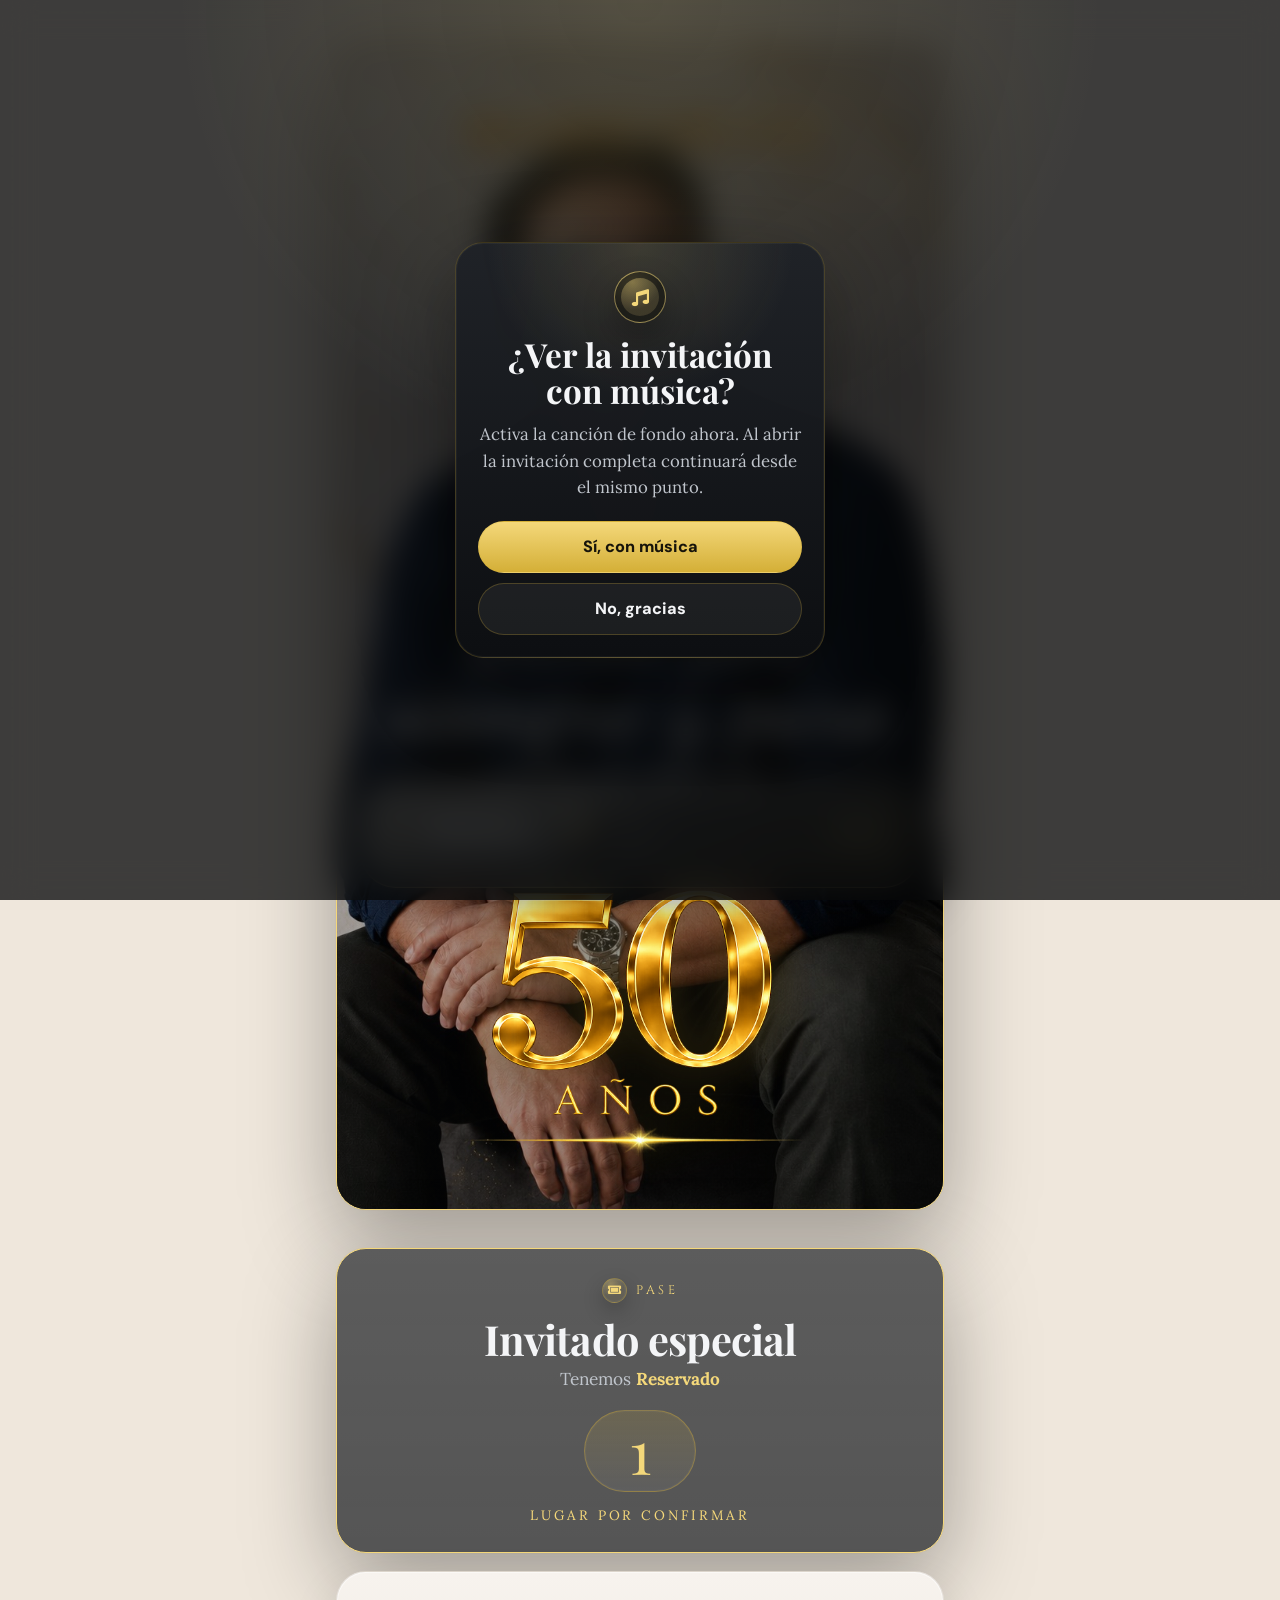
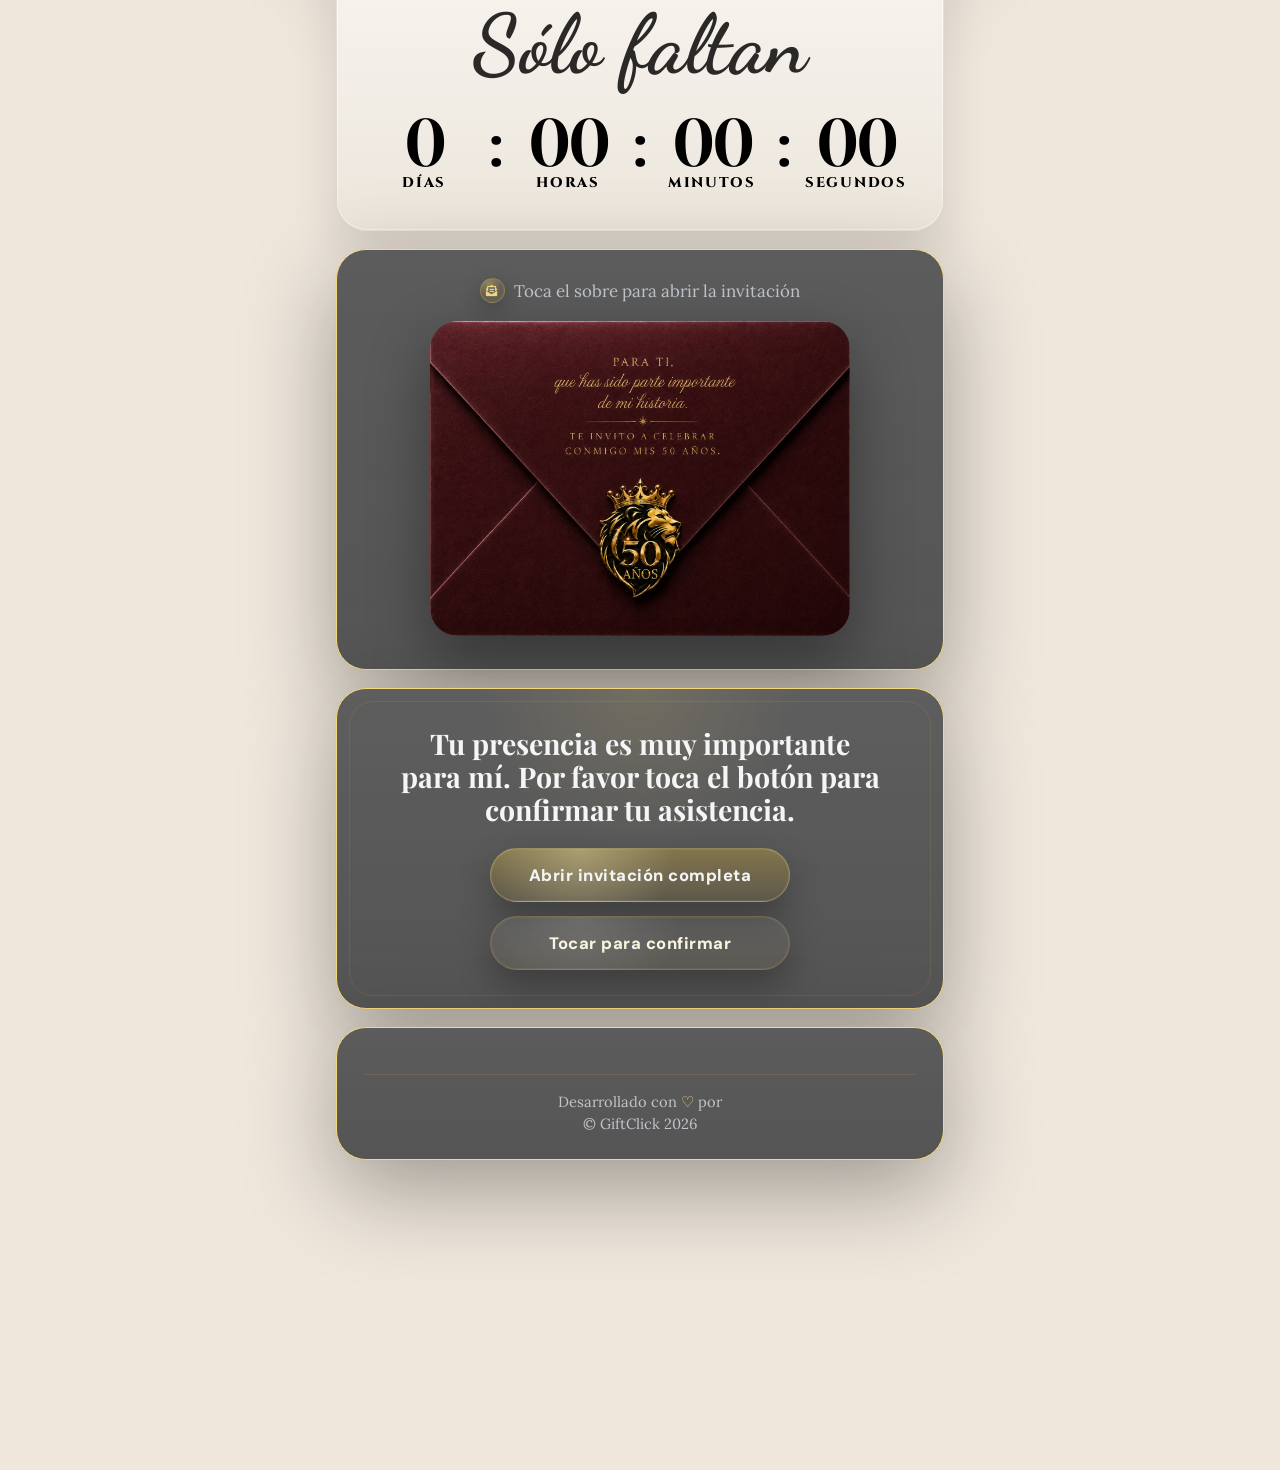
==== index.html @ 381cebbe "hh" ====
<!DOCTYPE html>
<html lang="es">

<head>
  <meta charset="UTF-8">
  <meta name="viewport" content="width=device-width, initial-scale=1.0">
  <title>Mario Hugo - 50 años</title>
  <meta name="description"
    content="Mario Hugo celebra 50 años. Te invito a compartir una noche de amistad, gratitud y grandes momentos el 29 de agosto de 2026.">
  <meta property="og:locale" content="es_PE">
  <meta property="og:type" content="website">
  <meta property="og:title" content="Invitación | Mario Hugo - 50 años">
  <meta property="og:description"
    content="Te invito a celebrar mis 50 años en una noche de amistad, gratitud y grandes momentos.">
  <meta property="og:image" content="assets/sobrered.jpeg">
  <meta property="og:image:type" content="image/png">
  <meta property="og:image:width" content="1200">
  <meta property="og:image:height" content="630">
  <meta name="twitter:card" content="summary_large_image">
  <meta name="twitter:title" content="Invitación | Mario Hugo - 50 años">
  <meta name="twitter:description"
    content="Te invito a celebrar mis 50 años en una noche de amistad, gratitud y grandes momentos.">
  <meta name="twitter:image" content="assets/sobrered.jpeg">
  <link rel="image_src" href="assets/sobrered.jpeg">
  <link rel="stylesheet"
    href="https://fonts.googleapis.com/css2?family=Caveat:wght@400;700&amp;family=Cinzel:wght@400;600;700&amp;family=DM+Sans:wght@400;500;700;800&amp;family=Dancing+Script:wght@400;500;600;700&amp;family=Fraunces:opsz,wght@9..144,400;9..144,500;9..144,700;9..144,800&amp;family=Herr+Von+Muellerhoff&amp;family=Lora:wght@400;600&amp;family=Montserrat:wght@400;600;700&amp;family=Nunito:wght@400;600;700&amp;family=Playfair+Display:wght@400;600;700&amp;family=Roboto:wght@300;400;500&amp;display=swap">
  <link rel="stylesheet" href="https://use.fontawesome.com/releases/v5.6.1/css/all.css">
  <link rel="stylesheet" href="css/index.css">
  <link rel="stylesheet" href="css/invitacion-gray.css">
</head>

<body class="invitation-page cover-page" data-theme="birthday">
  <div id="content">
    <main class="page-shell cover-layout">
      <header class="hero-card cover-background overlay-surface">
        <div class="hero-stack">
          <img style="width: 70%;" class="hero-number" src="assets/hugom.png" alt="50 años">
          <p class="brand-line" style="margin-bottom: 400px;"></p>
          <h1 class="hero-name">Joven por siempre y para siempre.</h1>
          <p class="hero-tag hero-tag--with-number hero-tag--cover-number">
            <img class="hero-tag-number hero-tag-number--large" src="assets/50bien.png" alt="50">
          </p>
        </div>
      </header>

      <section class="pass-card card">
        <div class="section-title"><i class="fas fa-ticket-alt section-icon" aria-hidden="true"></i><span
            id="passes-title">Pase</span></div>
        <h2 id="name">Invitado especial</h2>
        <p class="reserved-line">Tenemos <span id="reserved-phrase">Reservado</span></p>
        <div id="passnumbers"><span id="passnumbers-value">1</span></div>
        <p id="places-text">Lugar por confirmar</p>
      </section>

      <section class="countdown-card card" aria-label="Cuenta regresiva para la celebración">
        <h2 class="countdown-heading">Sólo faltan</h2>
        <div id="timer" data-export-date="2026-08-29T17:00:00-04:00">
          <div class="time-unit">
            <div class="time-number" id="days">0</div>
            <div class="time-label">DÍAS</div>
          </div>
          <div class="time-separator" aria-hidden="true">:</div>
          <div class="time-unit">
            <div class="time-number" id="hours">00</div>
            <div class="time-label">HORAS</div>
          </div>
          <div class="time-separator" aria-hidden="true">:</div>
          <div class="time-unit">
            <div class="time-number" id="minutes">00</div>
            <div class="time-label">
              <span class="time-label-full">MINUTOS</span>
              <span class="time-label-short" aria-hidden="true">MIN</span>
            </div>
          </div>
          <div class="time-separator" aria-hidden="true">:</div>
          <div class="time-unit">
            <div class="time-number" id="seconds">00</div>
            <div class="time-label">
              <span class="time-label-full">SEGUNDOS</span>
              <span class="time-label-short" aria-hidden="true">SEG</span>
            </div>
          </div>
        </div>
      </section>

      <section class="envelope-card card">
        <p class="envelope-note"><i class="fas fa-envelope-open-text section-icon" aria-hidden="true"></i><span>Toca el
            sobre para abrir la invitación</span></p>
        <a href="home.html" id="envb" class="envelope-link" aria-label="Abrir invitación">
          <img class="envelope-image cartaInside" src="assets/sobrered.jpeg" alt="Sobre de la invitación">
        </a>
      </section>

      <section class="card hero-span-2">
        <p class="intro-copy highlighted-message">Tu presencia es muy importante para mí. Por favor toca el botón para confirmar tu
          asistencia.</p>
        <div class="button-row">
          <a class="button" href="home.html">Abrir invitación completa</a>
          <a class="ghost-button"
            href="https://wa.me/51987584570?text=Hola%20Mario%20Hugo.%20Confirmo%20mi%20asistencia%20a%20tu%20cumplea%C3%B1os%20de%2050%20a%C3%B1os."
            target="_blank" rel="noreferrer">Tocar para confirmar</a>
        </div>
      </section>

      <footer class="footer-card brand-footer hero-span-2">
        <div class="giftclick-footer" aria-label="Publicidad GiftClick">
          <p class="made-with">Desarrollado con <span class="heartfooter">♡</span> por <br> © GiftClick 2026</p>
        </div>
      </footer>
    </main>
  </div>

  <div id="music-player-bar" data-export-music-src="assets/music-nlllx8.mp3" data-export-music-title="Mi Cancion">
    <div id="player-content">
      <div id="track-info">
        <div id="track-title">Mi Canción</div>
        <div id="track-controls">
          <button id="play-btn" type="button" aria-label="Reproducir música">
            <svg viewBox="0 0 24 24" width="24" height="24" stroke="currentColor" fill="none">
              <polygon points="5 3 19 12 5 21 5 3"></polygon>
            </svg>
          </button>
          <button id="pause-btn" type="button" aria-label="Pausar música" style="display: none;">
            <svg viewBox="0 0 24 24" width="24" height="24" stroke="currentColor" fill="none">
              <line x1="10" y1="4" x2="10" y2="20"></line>
              <line x1="18" y1="4" x2="18" y2="20"></line>
            </svg>
          </button>
        </div>
      </div>
      <div id="progress-container">
        <div id="progress-bar">
          <div id="progress-current"></div>
        </div>
        <div id="time-display">00:00</div>
      </div>
    </div>
  </div>

  <script src="js/index.js"></script>
</body>

</html>
---- css/index.css ----
#editor-toolbar { position: fixed; top: 0px; left: 0px; right: 0px; box-sizing: border-box; z-index: 9998; min-height: 56px; padding: 10px 16px; background: linear-gradient(90deg, rgb(20, 184, 196) 0%, rgb(46, 139, 240) 56%, rgb(93, 61, 232) 100%); border-width: medium medium 1px; border-style: none none solid; border-color: currentcolor currentcolor rgba(255, 255, 255, 0.18); border-image: initial; backdrop-filter: blur(8px); border-radius: 0px; display: flex; justify-content: space-between; align-items: center; gap: 12px; overflow: auto hidden; box-shadow: rgba(0, 0, 0, 0.08) 0px 1px 0px; }
.toolbar-left, .toolbar-right { display: flex; gap: 6px; align-items: center; flex-wrap: nowrap; }
.toolbar-left { flex: 1 1 0%; justify-content: flex-start; min-width: 0px; }
.toolbar-right { flex: 1 1 0%; justify-content: flex-end; min-width: 0px; }
.toolbar-btn { padding: 8px 12px; border: 1px solid rgba(255, 255, 255, 0.24); background: rgba(255, 255, 255, 0.08); color: rgb(255, 255, 255); border-radius: 999px; cursor: pointer; font-size: 12px; font-weight: 600; transition: background 0.2s, border-color 0.2s, color 0.2s; font-family: "DM Sans", sans-serif; white-space: nowrap; display: inline-flex; align-items: center; gap: 6px; line-height: 1; }
.toolbar-btn svg { width: 14px; height: 14px; flex-shrink: 0; opacity: 0.95; }
.toolbar-btn:hover { background: rgba(255, 255, 255, 0.18); color: rgb(255, 255, 255); border-color: rgba(255, 255, 255, 0.35); }
.toolbar-btn.save { background: rgba(255, 255, 255, 0.16); border-color: rgba(255, 255, 255, 0.35); color: rgb(255, 255, 255); }
.toolbar-btn.save:hover { background: rgba(255, 255, 255, 0.24); color: rgb(255, 255, 255); border-color: rgba(255, 255, 255, 0.42); }
.toolbar-btn.publish { background: rgb(255, 255, 255); border-color: rgb(255, 255, 255); color: rgb(76, 29, 149); font-weight: 700; }
.toolbar-btn.publish:hover { background: rgba(255, 255, 255, 0.92); color: rgb(59, 22, 118); border-color: rgba(255, 255, 255, 0.92); }
.toolbar-btn.music { background: rgba(255, 255, 255, 0.08); border-color: rgba(255, 255, 255, 0.24); color: rgb(255, 255, 255); }
.toolbar-btn.music:hover { background: rgba(255, 255, 255, 0.18); border-color: rgba(255, 255, 255, 0.35); color: rgb(255, 255, 255); }
.toolbar-btn.live { background: rgb(63, 31, 148); border-color: rgb(63, 31, 148); color: rgb(255, 255, 255); }
.toolbar-btn.live:hover { background: rgb(49, 23, 123); color: rgb(255, 255, 255); border-color: rgb(49, 23, 123); }
.toolbar-btn.download { background: rgba(15, 118, 110, 0.9); border-color: rgba(255, 255, 255, 0.35); color: rgb(255, 255, 255); }
.toolbar-btn.download:hover { background: rgb(15, 118, 110); border-color: rgba(255, 255, 255, 0.55); }
.toolbar-btn.back { background: rgba(255, 255, 255, 0.08); border-color: rgba(255, 255, 255, 0.24); color: rgb(255, 255, 255); }
.toolbar-btn.back:hover { background: rgba(255, 255, 255, 0.18); border-color: rgba(255, 255, 255, 0.35); color: rgb(255, 255, 255); }
.toolbar-btn.modify { background: rgba(255, 255, 255, 0.08); border-color: rgba(255, 255, 255, 0.24); color: rgb(255, 255, 255); }
.toolbar-btn.modify:hover { background: rgba(255, 255, 255, 0.18); color: rgb(255, 255, 255); border-color: rgba(255, 255, 255, 0.35); }
#template-switcher { min-width: 180px; }
#template-switcher option { color: rgb(31, 19, 78); background: rgb(255, 255, 255); }
#status-message { color: rgba(255, 255, 255, 0.9); font-size: 11px; font-style: normal; font-weight: 500; letter-spacing: 0.03em; min-width: 200px; text-align: right; white-space: nowrap; opacity: 0.92; margin-left: 10px; }
.bold2 {font-weight: bold;}
@media (max-width: 900px) {
  #editor-toolbar { align-items: flex-start; flex-direction: column; padding: 10px 12px; }
  .toolbar-left, .toolbar-right { width: 100%; justify-content: flex-start; }
  #status-message { min-width: 0px; width: 100%; text-align: left; display: none; }
}
#content { display: none; width: 100%; max-width: 100%; }
body.read-only-view #content { padding-top: 30px !important; }
body.legacy-model-mode #content { padding-inline: 0px !important; padding-bottom: calc(150px + env(safe-area-inset-bottom, 0px)) !important; width: 100% !important; max-width: none !important; }
body.legacy-model-mode.read-only-view #content { padding-top: 0px !important; }
#loader { display: flex; flex-direction: column; justify-content: center; align-items: center; position: fixed; top: 0px; left: 0px; width: 100%; height: 100%; background-color: white; z-index: 9999; }
.loader1 { margin-top: -120px; }

@import url("https://fonts.googleapis.com/css2?family=Fraunces:ital,opsz,wght@0,9..144,100..900;1,9..144,100..900&display=swap");
@import url("https://fonts.googleapis.com/css2?family=Roboto:ital,wght@0,100;0,300;0,400;0,500;0,700;0,900;1,100;1,300;1,400;1,500;1,700;1,900&display=swap");
@import url("https://fonts.googleapis.com/css2?family=Calligraffitti&family=Dancing+Script:wght@400..700&display=swap");
@import url("https://fonts.googleapis.com/css2?family=PT+Serif:ital,wght@0,400;0,700;1,400;1,700&display=swap");
body { margin: 0px; padding: 0px; overflow-x: hidden; background-color: rgba(206, 206, 206, 0.16); font-family: Fraunces, Arial, sans-serif; width: 100%; height: 100vh; }
.flores { opacity: 0; }
#qrcode { width: 300px; }
#svggiftclick { width: 200px; height: 100px; margin-bottom: -29px; margin-left: -35px; }
#footerlink { background-color: transparent; margin: 0px; padding: 0px; width: 50px; height: 50px; box-shadow: none; }
footer { text-align: center; background-color: rgb(16, 83, 59); height: 150px; width: 100%; position: relative; margin-top: 160px; }
footer div p { margin-left: 50px; }
footer > p { font-size: 12px; }
.footergitfclick { text-align: center; display: flex; flex-direction: row; justify-content: space-around; align-items: center; }
.fl1 { text-align: center; margin-bottom: 2px; }
#envb { color: transparent; background-color: transparent; width: 350px; height: 360px; display: inline-block; }
h4 { text-align: center; color: rgb(16, 83, 59); }
#envb:hover { box-shadow: black 5px 8px 20px; }
.carta img { width: 380px; margin-top: -10px; margin-left: -15px; }
.cartaInside:hover { box-shadow: 5px 8px 20px !important; cursor: pointer; }
.backhome { text-align: center; margin-top: 50px; z-index: 5; position: relative; }
.backhome a, b2 { box-shadow: silver 5px 10px 15px; }
.backhome a:hover { box-shadow: gray 5px 10px 15px; }
.b2:hover { box-shadow: gray 5px 10px 15px; }
.fl { width: 250px; text-align: center; }
.textlet { display: flex; flex-direction: row; justify-content: center; font-size: 27px; }
.textlet2 { margin-bottom: -10px; }
.textlet1 { text-align: center; }
.textlet33 { display: block; margin-left: 25px; }
.textlet2 { font-size: 60px; color: rgb(199, 110, 66); margin-top: -2px; }
.letering { text-align: center; margin-top: 0px; font-family: "Dancing Script", cursive; font-optical-sizing: auto; font-weight: 800; font-style: normal; font-size: 60px; color: transparent; background-image: linear-gradient(90deg, rgb(155, 168, 160) 0%, rgb(100, 121, 108) 50%, rgb(16, 83, 59) 100%); background-clip: text; padding-inline: 15px; }
.floresHome { margin-top: -100px; }
.carta { text-align: center; margin-top: 25px; }
#floresHome { width: 250px; margin-top: -100px; z-index: -1; position: relative; opacity: 0; }
.totens { display: grid; grid-template-columns: 1fr 1fr; width: auto; place-items: center; gap: 20px; text-align: center; margin-bottom: 50px; }
.toten3 { grid-area: 1 / 1 / 2 / 2; }
.toten3a { grid-area: 2 / 1 / 3 / 2; }
.toten4 { width: 150px; grid-area: 1 / 2 / 2 / 3; }
.toten4a { grid-area: 2 / 2 / 3 / 3; }
.toten1 { margin-top: -15px; grid-area: 1 / 1 / 2 / 2; }
.toten2 { grid-area: 1 / 2 / 2 / 3; }
.toten1a { grid-area: 2 / 1 / 3 / 2; }
.toten2a { grid-area: 2 / 2 / 3 / 3; }
.templetext { margin-top: -45px; }
.toten3 { margin-top: 60px; }
.vendimiatext { padding-top: 15px; }
.countdown { text-align: center; font-weight: 200; color: rgb(185, 212, 195); position: absolute; background-color: rgba(0, 0, 0, 0.22); top: 0px; left: 0px; right: 0px; margin: 0px auto; width: 100%; padding-top: 20px; }
.countdown h1 { font-weight: 500; text-transform: uppercase; }
.countdown h2 { font-weight: 400; }
#timer { display: flex; justify-content: center; align-items: center; background-color: rgba(0, 0, 0, 0.25); padding: 20px; border-radius: 10px; box-shadow: rgba(0, 0, 0, 0.1) 0px 0px 10px; }
.time-unit { font-size: 48px; margin: 0px 5px; }
.time-labels { display: flex; justify-content: center; margin-top: 10px; }
.time-label { font-size: 18px; margin: 0px 10px; font-weight: 400; padding-inline-end: 15px; }
#containerroses { width: 100%; height: 100%; position: fixed; top: 0px; left: 0px; z-index: 1; overflow: hidden; }
.dot { width: 35px; height: 35px; position: absolute; background: none center center / 100% 100% no-repeat; }
#logo { left: 50%; top: 50%; position: absolute; border-radius: 10px; transform: translate(-50%, -50%); }
#png-container { background-image: url("../assets/ondas-1611cfx.png"); background-size: cover; background-position: center center; height: 185px; margin-top: -160px; z-index: 6; position: relative; }
.flores { width: 50%; padding-top: 500px; margin-bottom: -45px; z-index: 2; }
.flores1 { width: 50%; padding-top: 500px; margin-bottom: -40px; visibility: hidden; }
.name-special { font-family: "Dancing Script", cursive; font-optical-sizing: auto; font-weight: 800; font-style: normal; font-size: 55px; rotate: -15deg; color: rgb(52, 99, 80); z-index: 2; overflow: hidden; }
.containerf { margin-top: -285px; z-index: 2; }
.lineH { display: flex; justify-content: center; z-index: 2; }
svg#flower-frame { width: 100%; padding-top: 70px; padding-bottom: 25px; z-index: 2; position: relative; }
.date span { font-size: 100px; z-index: 2; }
.lineA { z-index: 2; font-size: 180px; margin-top: -60px; margin-bottom: -60px; font-family: "PT Serif"; font-weight: 1000; color: transparent; }
#Footer_group_1_, [id^="PinkFlowerGroup"], [id^="BaseGroup"] path, [id^="LeafGroup"] path, path[id^="Stroke"], g[id^="BudGroup"] g[id^="BudGroup"] g[id^="Bud"], #Bud8_1_, #Bud10_1_, #Bud23_1_, #Bud26_1_, [id^="Dots"], [id^="Flourish"] { visibility: hidden; }
.leave2 { position: absolute; top: -31%; right: 50%; transform: translateX(-50%); width: 263px; height: 224px; animation: 2s ease-out 0s 1 normal forwards running fall; }
.leave2 img { position: absolute; top: 0px; left: 0px; width: 100%; height: 100%; filter: opacity(70%); }
@keyframes fall { 
  0% { transform: translateY(-100%) rotate(0deg); }
  100% { transform: translateY(100%) rotate(360deg); }
}
.leave2 path { stroke-width: 2; stroke: white; stroke-dasharray: 500; stroke-dashoffset: 500; animation: 6s ease 0s 1 normal forwards running draw; }
.leave { position: absolute; top: 60%; right: 0px; transform: translateY(-50%); width: 230px; height: 394px; }
.leave svg { width: 130%; height: 70%; overflow: hidden; vertical-align: middle; }
.leave path { stroke-width: 2; stroke: white; stroke-dasharray: 500; stroke-dashoffset: 500; animation: 6s ease 0s 1 normal forwards running draw; }
@keyframes draw { 
  0% { stroke-dashoffset: 500; }
  100% { stroke-dashoffset: 0; }
}
p { color: rgb(100, 121, 108); margin-top: 0px; margin-bottom: 10px; }
a { text-decoration: none; color: white; background-color: rgb(16, 83, 59); border-radius: 15px; padding: 10px 15px; box-shadow: rgba(0, 0, 0, 0.2) 0px 2px 5px; }
.tittle { margin-bottom: 10px; margin-top: 25px; }
#openModalBtn { text-decoration: none; color: white; background-color: rgb(16, 83, 59); border-radius: 15px; padding: 10px 15px; box-shadow: rgba(0, 0, 0, 0.2) 0px 2px 5px; border-width: medium; border-style: none; border-color: currentcolor; border-image: initial; cursor: pointer; font-size: 16px; font-family: Fraunces, Arial, sans-serif; }
#openModalBtn:hover { box-shadow: gray 5px 10px 15px; }
.container { background-image: url("../assets/golden-151hbz9.jpg"); background-size: cover; background-position: center center; display: flex; flex-direction: column; justify-content: center; align-items: center; }
.animation5, .container1, .container2, .container3, .container4 { opacity: 0; transition: opacity 1.5s ease-out; margin-top: 80px; }
.animation5.show, .container1.show, .container2.show, .container3.show, .container4.show { opacity: 1; }
.container1 { background-image: url("../assets/golden1-1ww433a.jpg"); background-size: cover; background-position: center center; display: flex; flex-direction: column; justify-content: center; align-items: center; }
.container2 { background-image: url("../assets/golden2-1j0ussv.jpg"); background-size: cover; background-position: center center; display: flex; flex-direction: column; justify-content: center; align-items: center; }
.container3 { background-image: none; background-size: cover; background-position: center center; display: flex; flex-direction: column; justify-content: center; align-items: center; }
#space { margin-bottom: 30px; }
.container3-5 { background-image: url("../assets/download-1aw3yct.svg"); background-size: cover; background-position: center center; display: flex; flex-direction: column; justify-content: center; align-items: center; }
.container4 { background-image: url("../assets/golden4-zfjnz5.jpg"); background-size: cover; background-position: center center; display: flex; flex-direction: column; justify-content: center; align-items: center; }
.container5 { background-image: url("../assets/golden5-m8d8ya.jpg"); background-size: cover; background-position: center center; display: flex; flex-direction: column; justify-content: center; align-items: center; }
.containerHome { background-image: url("../assets/golden6-y966t7.jpg"); background-size: cover; background-position: center center; display: flex; flex-direction: column; justify-content: center; align-items: center; margin-bottom: 100px; }
.lineY { display: inline-flex; justify-content: center; padding: 0px; height: 80px; }
.names { display: block; background-image: linear-gradient(90deg, rgb(155, 168, 160) 0%, rgb(100, 121, 108) 50%, rgb(16, 83, 59) 100%); background-clip: text; z-index: 1; text-align: center; overflow: hidden; position: relative; margin-top: 25px; opacity: 0; transform: translateX(-100px); transition: opacity 1s ease-out, transform 1s ease-out; }
.names.show { opacity: 1; transform: translateX(0px); }
.name-1, .name-2 { font-size: 2.5rem; color: transparent; padding-inline: 20px; }
.name-2 { }
.heart { position: absolute; z-index: 1; width: 50px; height: 0px; }
.heart::before, .heart::after { position: absolute; content: ""; left: 25px; top: 0px; width: 25px; height: 40px; background: rgb(52, 99, 80); border-radius: 25px 25px 0px 0px; transform: rotate(-45deg); transform-origin: 0px 100%; }
.heart::after { left: 0px; transform: rotate(45deg); transform-origin: 100% 100%; }
.heart { animation-name: heart; animation-duration: 2s; animation-delay: 1s; animation-iteration-count: infinite; }
@keyframes heart { 
  0% { transform: scale(1); }
  33% { transform: scale(1); }
  66% { transform: scale(1.25); }
  100% { transform: scale(1); }
}
.anim-anillos { width: 150px; height: 150px; margin: auto auto 50px; }
.anillo-move1, .anillo-move2 { stroke: rgb(16, 83, 59); stroke-width: 3.5px; fill-opacity: 0; }
.anillo-path { stroke: rgb(16, 83, 59); stroke-width: 1.69px; fill-opacity: 0; animation: 3s ease-in 3s infinite normal none running jump-and-fade; }
@keyframes jump-and-fade { 
  0% { animation-timing-function: ease-in; opacity: 0; transform: translateY(45px); }
  24% { opacity: 0; }
  40% { animation-timing-function: ease-in; transform: translateY(24px); }
  70% { opacity: 1; animation-timing-function: ease-in; transform: translateY(12px); }
  82% { animation-timing-function: ease-in; transform: translateY(6px); }
  93% { animation-timing-function: ease-in; transform: translateY(4px); }
  25%, 55%, 75%, 87% { animation-timing-function: ease-out; transform: translateY(0px); }
  100% { animation-timing-function: ease-out; opacity: 1; transform: translateY(0px); }
}
.anillo-path1 { stroke: rgb(16, 83, 59); stroke-width: 1.69px; fill-opacity: 0; animation: 3s ease 0s infinite normal none running jump-and-fade1; }
@keyframes jump-and-fade1 { 
  0% { opacity: 0.3; transform: translateY(0px); }
  50% { opacity: 0.7; transform: translateY(-15px); }
  80% { opacity: 1; transform: translateY(-5px); }
  100% { opacity: 0.8; transform: translateY(-2px); }
}
.anillo-move1 { animation: 3s ease 0s infinite normal none running move-left-right; }
.anillo-move2 { animation: 3s ease 0s infinite normal none running move-right-left; }
@keyframes move-right-left { 
  0% { transform: translateX(0px); }
  50% { transform: translateX(15%); }
  100% { transform: translateX(0px); }
}
@keyframes move-left-right { 
  0% { transform: translateX(0px); }
  50% { transform: translateX(-15%); }
  100% { transform: translateX(0px); }
}
.anim-fiesta { width: 130px; height: 130px; margin: 45px auto auto; }
.anim-fiesta svg { width: 100%; height: 100%; transform: translate3d(0px, 0px, 0px); }
.anim-fiesta path { stroke-linecap: round; stroke-linejoin: miter; fill-opacity: 0; stroke-miterlimit: 10; stroke: rgb(16, 83, 59); stroke-opacity: 1; stroke-width: 3.531; }
.anim-fiesta { fill-opacity: 0; animation: 3s ease 0s infinite normal none running jump-and-fade2; }
@keyframes jump-and-fade2 { 
  0% { opacity: 0.2; transform: translateY(0px); }
  50% { opacity: 0.5; transform: translateY(-15px); }
  70% { opacity: 0.7; transform: translateY(-5px); }
  100% { opacity: 1; transform: translateY(-2px); }
}
#music-controls button:hover { background-color: rgb(207, 116, 17); }
.frame { display: flex; flex-direction: row; justify-content: space-around; align-items: center; height: 60px; width: 115px; position: relative; box-shadow: rgba(255, 255, 255, 0.6) -7px -7px 20px 0px, rgba(255, 255, 255, 0.6) -4px -4px 5px 0px, rgba(0, 0, 0, 0.133) 7px 7px 20px 0px, rgba(0, 0, 0, 0.067) 4px 4px 5px 0px, rgba(255, 255, 255, 0.6) 0px 0px 0px 0px inset, rgba(0, 0, 0, 0.067) 0px 0px 0px 0px inset, rgba(255, 255, 255, 0.6) 0px 0px 0px 0px inset, rgba(0, 0, 0, 0.067) 0px 0px 0px 0px inset; transition: box-shadow 0.6s cubic-bezier(0.79, 0.21, 0.06, 0.81); border-radius: 20px; background-color: rgba(255, 195, 101, 0.4); margin-left: 70%; z-index: 5; }
.btn { height: 20px; width: 10px; border-radius: 30px; background: rgb(128, 110, 48); display: flex; flex-direction: column; justify-content: center; align-items: center; -webkit-tap-highlight-color: transparent; box-shadow: rgba(255, 255, 255, 0.6) -7px -7px 20px 0px, rgba(255, 255, 255, 0.6) -4px -4px 5px 0px, rgba(0, 0, 0, 0.133) 7px 7px 20px 0px, rgba(0, 0, 0, 0.067) 4px 4px 5px 0px; transition: box-shadow 0.6s cubic-bezier(0.79, 0.21, 0.06, 0.81); font-size: 15px; color: rgb(193, 197, 200); text-decoration: none; }
.btn:hover { background: radial-gradient(circle, rgb(0, 255, 255) 0%, rgb(224, 229, 236) 60%); color: rgba(255, 0, 0, 0.5); animation: 3s linear 0s infinite normal none running colorchange; }
.btn:active { box-shadow: rgba(255, 255, 255, 0.5) 4px 4px 6px 0px, rgba(116, 125, 136, 0.2) -4px -4px 6px 0px, rgba(255, 255, 255, 0.5) -4px -4px 6px 0px inset, rgba(116, 125, 136, 0.3) 4px 4px 6px 0px inset; }
.b2 { text-align: center; }
.modal { display: none; position: fixed; z-index: 1; left: 0px; top: 0px; width: 100%; height: 100%; overflow: auto; background-color: rgba(0, 0, 0, 0.8); }
.modal-content { background-color: white; margin: 15% auto; padding: 20px; border: 1px solid rgb(136, 136, 136); width: 80%; max-width: fit-content; text-align: center; }
.modal-content img { width: 100%; height: auto; }
.close { color: rgb(170, 170, 170); float: right; font-size: 28px; font-weight: bold; }
.close:hover, .close:focus { color: black; text-decoration: none; cursor: pointer; }
@media (min-width: 501px) {
  body { max-width: 500px; margin: auto; }
  .countdown { width: 500px; padding-top: 335px; }
  #containerroses { padding: 25%; }
  #logo { top: 60%; transform: translate(-50%, -60%); }
  .dot { width: 45px; height: 45px; }
}
@media (min-width: 800px) {
  #containerroses { margin: auto; padding-left: 840px; }
}
@media (max-width: 398px) {
  #svggiftclick { margin-bottom: 0px; margin-left: 1%; margin-top: -20px; }
  footer { height: 170px; padding-top: 23px; }
  footer div p { margin-left: 0px; text-align: center; }
  .footnumber { margin: -25px; }
  .footergitfclick { display: flex; flex-direction: column; }
  .carta img { width: 300px; }
  #envb { width: 270px; height: 196px; }
}

.firefly { position: fixed; pointer-events: none; border-radius: 50%; z-index: 1; box-shadow: rgba(0, 180, 255, 0.25) 0px 0px 18px 8px; transition: filter 0.3s; mix-blend-mode: lighten; }
.foreground-firefly { width: 12px; height: 12px; filter: blur(1px); position: fixed; top: 0px; left: 0px; }
.background-firefly { width: 7px; height: 7px; filter: blur(2.5px); position: fixed; top: 0px; left: 0px; }

#passnumbers { border: 3px solid rgb(100, 121, 108); text-align: center; padding-inline: 50px; font-size: 80px; margin: 15px; }
.personal { display: flex; place-items: center; flex-direction: column; }

#music-player-bar { position: fixed; bottom: 0px; left: 0px; right: 0px; width: 95%; background: rgba(13, 12, 59, 0.55); backdrop-filter: blur(10px); border-top: 1px solid rgba(255, 255, 255, 0.1); color: rgb(255, 255, 255); padding: 7px 0px; z-index: 1000; font-family: "Helvetica Neue", Arial, sans-serif; border-radius: 40px; margin: 3%; box-shadow: rgba(0, 0, 0, 0.15) 0px -10px 30px; }
#player-content { max-width: 800px; margin: 5px auto; display: flex; flex-direction: column; gap: 5px; padding: 0px 40px; }
#track-info { display: flex; justify-content: space-between; align-items: center; }
#track-title { font-size: 18px; font-weight: 500; letter-spacing: 0.5px; position: relative; padding-left: 28px; }
#track-title::before { content: "♪"; position: absolute; left: 0px; top: 50%; transform: translateY(-50%); font-size: 24px; color: rgb(255, 255, 255); }
#track-controls { display: flex; align-items: center; gap: 10px; }
#play-btn, #pause-btn { background: rgba(255, 255, 255, 0.1); border-width: medium; border-style: none; border-color: currentcolor; border-image: initial; border-radius: 50%; width: 48px; height: 48px; display: flex; align-items: center; justify-content: center; cursor: pointer; transition: 0.3s; color: white; }
#play-btn:hover, #pause-btn:hover { background: rgba(255, 255, 255, 0.2); transform: scale(1.05); }
#progress-container { display: flex; align-items: center; gap: 15px; }
#progress-bar { flex-grow: 1; height: 4px; background-color: rgba(255, 255, 255, 0.2); border-radius: 2px; position: relative; }
#progress-current { position: absolute; left: 0px; top: 0px; height: 100%; width: 0%; background-color: rgb(255, 255, 255); border-radius: 2px; }
#time-display { font-size: 14px; font-weight: 300; min-width: 50px; text-align: center; }
@media (min-width: 768px) {
  #player-content { flex-direction: row; gap: 20px; }
  #track-info { width: 40%; }
  #progress-container { width: 60%; }
}
body.read-only-view #editor-toolbar, body.read-only-view .editor-floating-btn, body.read-only-view .editor-drag-handle, body.read-only-view .editor-toolbar { display: none !important; }


        html {
            margin: 0;
            padding: 0;
            min-height: 100%;
            overflow-y: visible;
            background-color: rgba(206, 206, 206, 0.16);
            background-image: none;
            background-repeat: repeat;
            background-position: 0% 0%;
            background-size: auto;
        }
        body {
            margin: 0;
            padding: 0;
            min-height: 100vh;
            overflow-x: hidden;
            padding-bottom: 140px;
            background-color: rgba(206, 206, 206, 0.16);
            background-image: none;
            background-repeat: repeat;
            background-position: 0% 0%;
            background-size: auto;
        }
        body.legacy-model-mode {
            margin: 0 auto !important;
            padding-bottom: 0 !important;
        }
        #content {
            display: block !important;
            visibility: visible !important;
        }
        body:not(.legacy-model-mode) #content {
            width: 100% !important;
            max-width: 625px !important;
            margin: 0 auto !important;
            padding: 45px 10px 140px !important;
        }
        body.legacy-model-mode #content {
            width: 100% !important;
            max-width: 100% !important;
            margin: 0 auto !important;
            padding: 0 0 150px !important;
        }
        #editor-toolbar, #loader, .editor-floating-btn, .editor-drag-handle,
        .editor-toolbar, .image-editable-overlay, #invitation-preview-modal,
        #editor-toast-container, #editor-modal-overlay, #editor-bg-panel {
            display: none !important;
        }
---- css/invitacion-gray.css ----
:root {
  --inv-bg-0: #0c0d10;
  --inv-bg-1: #0c0d10;
  --inv-bg-2: #1d2127;
  --inv-page-bg: #efe7dc;
  --inv-card-bg: #4e4e4e;
  --inv-surface: rgba(255, 255, 255, 0.06);
  --inv-surface-strong: rgba(255, 255, 255, 0.1);
  --inv-line: rgb(245 216 122);
  --inv-text: #f4f5f7;
  --inv-muted: #c0c5cc;
  --inv-muted-2: rgb(245 216 122);;
  --inv-gold: #d4af37;
  --inv-gold-soft: rgba(212, 175, 55, 0.16);
  --inv-gold-strong: #f4d87a;
  --inv-accent: #d7dbe0;
  --inv-accent-strong: #ffffff;
  --inv-shadow: 0 30px 90px rgba(0, 0, 0, 0.34);
  --inv-radius-xl: 30px;
  --inv-radius-lg: 24px;
  --inv-radius-md: 18px;
  --inv-font-body: "Lora", "DM Sans", serif;
  --inv-font-ui: "DM Sans", "Helvetica Neue", Arial, sans-serif;
  --inv-font-serif: "Playfair Display", "Fraunces", serif;
  --inv-font-script: "Dancing Script", "Herr Von Muellerhoff", cursive;
  --inv-font-smallcaps: "Cinzel", "Playfair Display", serif;
}

*, *::before, *::after {
  box-sizing: border-box;
}

html {
  scroll-behavior: smooth;
  background: var(--inv-page-bg);
  overflow-x: clip;
}

.bold2 {font-weight: bold;}

body.invitation-page {
  margin: 0;
  min-height: 100vh;
  height: auto;
  width: 100%;
  max-width: none !important;
  overflow-x: clip;
  background: var(--inv-page-bg);
  color: var(--inv-text);
  font-family: var(--inv-font-body);
  font-size: 17px;
}

body.invitation-page::before {
  content: "";
  position: fixed;
  inset: 0;
  pointer-events: none;
  background-image: radial-gradient(rgba(86, 76, 62, 0.08) 1px, transparent 1px);
  background-size: 24px 24px;
  opacity: 0.45;
  mix-blend-mode: multiply;
}

body.invitation-page #content {
  display: block;
  width: 100%;
  max-width: none !important;
  min-height: 100vh;
  margin: 0 !important;
  padding: clamp(18px, 3.5vw, 42px) 0 calc(170px + env(safe-area-inset-bottom, 0px)) !important;
  padding-inline: 0 !important;
  box-sizing: border-box;
}

body.invitation-page .page-shell {
  width: min(100%, 430px);
  margin: 0 auto;
  padding: 0 16px;
  box-sizing: border-box;
  position: relative;
  z-index: 1;
}

body.invitation-page .hero-card,
body.invitation-page .card,
body.invitation-page .pass-card,
body.invitation-page .timeline-card,
body.invitation-page .resource-card,
body.invitation-page .footer-card {
  width: 100%;
  min-width: 0;
  background: linear-gradient(180deg, rgba(255, 255, 255, 0.08), rgba(255, 255, 255, 0.04));
  background-color: var(--inv-card-bg);
  border: 1px solid var(--inv-line);
  border-radius: var(--inv-radius-xl);
  box-shadow: var(--inv-shadow), 0 0 0 1px rgba(212, 175, 55, 0.04);
  backdrop-filter: blur(18px);
}

body.invitation-page .hero-card {
  padding: clamp(24px, 5vw, 40px);
  text-align: center;
  overflow: hidden;
}

body.invitation-page .card,
body.invitation-page .pass-card,
body.invitation-page .timeline-card,
body.invitation-page .resource-card,
body.invitation-page .footer-card {
  padding: clamp(20px, 4vw, 28px);
}

body.invitation-page .stack {
  display: grid;
  gap: 18px;
}

body.invitation-page .brand-line {
  margin: 0 0 14px;
  color: var(--inv-gold-strong);
  font-family: var(--inv-font-smallcaps);
  letter-spacing: 0.34em;
  text-transform: uppercase;
  font-size: 0.75rem;
}

body.invitation-page .hero-name,
body.invitation-page .story-title,
body.invitation-page .section-title,
body.invitation-page .closing-title,
body.invitation-page .date-line,
body.invitation-page .time-line {
  font-family: var(--inv-font-serif);
}

body.invitation-page .hero-name {
  margin: 0;
  font-family: var(--inv-font-script);
  font-size: clamp(3.25rem, 10vw, 5.65rem);
  line-height: 0.8;
  letter-spacing: 0.02em;
  font-weight: 700;
}

body.invitation-page .hero-copy {
  margin: 18px auto 0;
  max-width: 44rem;
  color: var(--inv-text);
  font-size: 1.5rem;
  line-height: 1.25;
}

body.invitation-page .hero-number {
  display: block;
  width: min(100%, 310px);
  margin: 18px auto 10px;
  filter: drop-shadow(0 24px 45px rgba(0, 0, 0, 0.38)) drop-shadow(0 0 16px rgba(212, 175, 55, 0.14));
  object-fit: contain;
}

body.invitation-page .hero-tag {
  margin: 0;
  font-family: var(--inv-font-smallcaps);
  color: var(--inv-gold-strong);
  font-size: clamp(0.86rem, 2.2vw, 1.05rem);
  letter-spacing: 0.28em;
  text-transform: uppercase;
}

body.invitation-page .hero-tag--with-number {
  display: inline-flex;
  align-items: center;
  justify-content: center;
  flex-wrap: wrap;
  gap: 0.38em;
  letter-spacing: 0.18em;
}

body.invitation-page .hero-tag--with-number span {
  display: inline-block;
}

body.invitation-page .hero-tag-number {
  display: inline-block;
  width: clamp(3.4rem, 12vw, 5rem);
  height: auto;
  margin: -0.28em 0;
  object-fit: contain;
  vertical-align: middle;
  filter: drop-shadow(0 8px 16px rgba(0, 0, 0, 0.34)) drop-shadow(0 0 12px rgba(212, 175, 55, 0.18));
}

body.invitation-page .hero-tag--cover-number {
  display: grid;
  justify-items: center;
  gap: 0.1em;
  letter-spacing: 0.22em;
}

body.invitation-page .hero-tag-number--large {
  width: 100%;
  margin: -0.32em 0 -0.2em;
  filter: drop-shadow(0 14px 24px rgba(0, 0, 0, 0.42)) drop-shadow(0 0 18px rgba(212, 175, 55, 0.24));
}

body.invitation-page .hero-tag--cover-number span {
  color: var(--inv-gold-strong);
  font-size: 1.15em;
  letter-spacing: 0.32em;
}

body.invitation-page .pass-card {
  margin-top: 20px;
  text-align: center;
}

body.invitation-page .section-title {
  margin: 0;
  color: var(--inv-gold-strong);
  font-family: var(--inv-font-smallcaps);
  letter-spacing: 0.28em;
  text-transform: uppercase;
  font-size: 0.78rem;
  display: inline-flex;
  align-items: center;
  gap: 9px;
}

body.invitation-page #name {
  margin: 14px 0 8px;
  font-family: var(--inv-font-serif);
  font-size: clamp(1.6rem, 4.8vw, 2.6rem);
  line-height: 1.05;
  letter-spacing: -0.02em;
  color: var(--inv-text);
}

body.invitation-page .reserved-line {
  margin: 0;
  color: var(--inv-muted);
  font-size: 1.08rem;
}

body.invitation-page #reserved-phrase {
  color: var(--inv-gold-strong);
  font-weight: 700;
}

body.invitation-page #passnumbers {
  display: inline-flex;
  align-items: center;
  justify-content: center;
  min-width: 112px;
  min-height: 82px;
  margin: 20px 0 14px;
  padding: 0 30px;
  border-radius: 999px;
  border: 1px solid rgba(212, 175, 55, 0.38);
  background: linear-gradient(180deg, rgba(212, 175, 55, 0.16), rgba(255, 255, 255, 0.05));
  color: var(--inv-gold-strong);
  font-family: var(--inv-font-serif);
  font-size: clamp(2rem, 7vw, 3.8rem);
  line-height: 1;
  letter-spacing: -0.03em;
  box-shadow: inset 0 0 0 1px rgba(255, 255, 255, 0.03);
}

body.invitation-page #passnumbers-value {
  display: block;
  line-height: 0.82;
  transform: translateY(-0.03em);
}

body.invitation-page #places-text {
  margin: 0;
  color: var(--inv-muted-2);
  font-size: 0.85rem;
  letter-spacing: 0.22em;
  text-transform: uppercase;
}

body.invitation-page .hero-note {
  margin-top: 18px;
  color: var(--inv-muted);
  font-size: 1.08rem;
  line-height: 1.7;
}

body.invitation-page .cover-layout {
  display: grid;
  gap: 18px;
}

body.invitation-page .countdown-card {
  text-align: center;
}

body.invitation-page .countdown-card h2 {
  margin: 0 0 14px;
  font-family: var(--inv-font-serif);
  font-size: 1.4rem;
  line-height: 1.15;
  color: var(--inv-gold-strong);
  display: inline-flex;
  align-items: center;
  justify-content: center;
  gap: 9px;
}

body.invitation-page #timer {
  display: grid;
  grid-template-columns: repeat(4, minmax(0, 1fr));
  gap: 7px;
  margin: 0 auto;
  padding: 0;
  background: transparent;
  border-radius: 0;
  box-shadow: none;
  justify-content: normal;
  align-items: stretch;
}

body.invitation-page .time-unit {
  min-height: 76px;
  padding: 10px 4px 9px;
  margin: 0;
  border-radius: 16px;
  border: 1px solid rgba(212, 175, 55, 0.18);
  background: linear-gradient(180deg, rgba(255, 255, 255, 0.06), rgba(212, 175, 55, 0.02));
  color: var(--inv-text);
  display: grid;
  place-items: center;
  gap: 6px;
  align-content: center;
  text-align: center;
  font-size: inherit;
}

body.invitation-page .time-number {
  font-family: var(--inv-font-serif);
  font-size: 1.36rem;
  line-height: 1;
  letter-spacing: -0.04em;
  color: var(--inv-gold-strong);
}

body.invitation-page .time-label {
  margin: 0;
  padding: 0;
  color: var(--inv-muted);
  font-size: 0.5rem;
  letter-spacing: 0.12em;
  text-transform: uppercase;
}

body.invitation-page .envelope-card {
  text-align: center;
}

body.invitation-page .envelope-note {
  margin: 0 0 18px;
  color: var(--inv-muted);
  font-size: 1.06rem;
  display: inline-flex;
  align-items: center;
  justify-content: center;
  gap: 9px;
}

body.invitation-page .envelope-link {
  display: inline-flex;
  align-items: center;
  justify-content: center;
  width: min(100%, 420px);
  height: auto;
  margin: 0 auto;
  padding: 0;
  border-radius: 28px;
  background: transparent;
  color: inherit;
  overflow: hidden;
  position: relative;
  text-decoration: none;
  box-shadow: 0 22px 60px rgba(0, 0, 0, 0.38);
  transition: transform 0.25s ease, box-shadow 0.25s ease;
}

body.invitation-page .envelope-link:hover {
  transform: translateY(-2px);
  box-shadow: 0 28px 70px rgba(0, 0, 0, 0.44);
}

body.invitation-page #envb.envelope-link {
  display: inline-flex;
  width: min(100%, 420px);
  height: auto;
  margin: 0 auto;
  padding: 0;
  background: transparent;
  color: inherit;
}

body.invitation-page #envb.envelope-link:hover {
  box-shadow: 0 28px 70px rgba(0, 0, 0, 0.44);
}

body.invitation-page .envelope-image {
  display: block;
  width: 100%;
  height: auto;
}

body.invitation-page .envelope-seal {
  position: absolute;
  left: 50%;
  top: 50%;
  width: clamp(88px, 30vw, 132px);
  aspect-ratio: 1;
  transform: translate(-50%, -50%);
  display: grid;
  place-items: center;
  border-radius: 999px;
  background:
    radial-gradient(circle at 50% 45%, rgba(244, 216, 122, 0.2), transparent 64%),
    rgba(9, 10, 13, 0.18);
  filter: drop-shadow(0 16px 28px rgba(0, 0, 0, 0.36)) drop-shadow(0 0 16px rgba(212, 175, 55, 0.2));
  pointer-events: none;
}

body.invitation-page .envelope-seal img {
  display: block;
  width: 100%;
  height: auto;
}

body.invitation-page .content-grid {
  display: grid;
  gap: 18px;
  margin-top: 18px;
  min-width: 0;
}

body.invitation-page .gallery-card {
  padding: clamp(14px, 3.5vw, 18px);
  overflow: hidden;
}

body.invitation-page .photo-card {
  padding: clamp(14px, 3.5vw, 18px);
  overflow: hidden;
}

body.invitation-page .photo-frame,
body.invitation-page .gallery-item {
  margin: 0;
  border-radius: 24px;
  overflow: hidden;
  min-height: 220px;
  background:
    radial-gradient(circle at top, rgba(212, 175, 55, 0.11), rgba(255, 255, 255, 0.03) 42%, rgba(255, 255, 255, 0.02) 100%);
  background-color: var(--inv-card-bg);
  border: 1px solid rgba(212, 175, 55, 0.18);
  box-shadow: inset 0 0 0 1px rgba(255, 255, 255, 0.03);
}

body.invitation-page .photo-frame img,
body.invitation-page .gallery-item img {
  display: block;
  width: 100%;
  height: 100%;
  object-fit: cover;
}

body.invitation-page .photo-frame--logo {
  min-height: 250px;
  display: grid;
  place-items: center;
}

body.invitation-page .photo-frame--logo img {
  object-fit: contain;
  width: min(88%, 300px);
  height: auto;
  padding: 0;
  filter: drop-shadow(0 18px 28px rgba(0, 0, 0, 0.28)) drop-shadow(0 0 20px rgba(212, 175, 55, 0.16));
}

body.invitation-page .gallery-grid {
  display: grid;
  grid-template-columns: 1fr;
  gap: 12px;
}

body.invitation-page .gallery-item--large {
  min-height: 260px;
}

body.invitation-page .info-card {
  position: relative;
  overflow: hidden;
  display: grid;
  justify-items: center;
  gap: 18px;
  padding-top: clamp(28px, 6vw, 38px);
  padding-bottom: clamp(28px, 6vw, 38px);
  text-align: center;
  background:
    radial-gradient(circle at 50% 0%, rgba(244, 216, 122, 0.1), transparent 36%),
    linear-gradient(180deg, rgba(255, 255, 255, 0.082), rgba(255, 255, 255, 0.035));
  background-color: var(--inv-card-bg);
}

body.invitation-page .info-card::before {
  content: "";
  position: absolute;
  inset: 12px;
  pointer-events: none;
  border: 1px solid rgba(212, 175, 55, 0.11);
  border-radius: 24px;
}

body.invitation-page .info-card > * {
  position: relative;
  z-index: 1;
}

body.invitation-page .info-card .section-label {
  margin: 0 auto 2px;
  justify-content: center;
  text-align: center;
}

body.invitation-page .story-title {
  margin: 0;
  font-size: clamp(1.55rem, 4.6vw, 2.5rem);
  line-height: 1.14;
  color: var(--inv-text);
}

body.invitation-page .closing-title,
body.invitation-page .resource-copy.highlighted-message,
body.invitation-page .intro-copy.highlighted-message {
  margin: 0 auto;
  max-width: 30rem;
  color: var(--inv-text);
  font-family: var(--inv-font-serif);
  font-size: 1.78rem;
  font-weight: 700;
  line-height: 1.16;
}

body.invitation-page .story-copy,
body.invitation-page .resource-copy,
body.invitation-page .action-copy,
body.invitation-page .closing-copy,
body.invitation-page .intro-copy {
  margin: 0;
  color: var(--inv-muted);
  line-height: 1.86;
  font-size: 1.09rem;
}

body.invitation-page .info-card .story-copy,
body.invitation-page .info-card .closing-copy,
body.invitation-page .info-card .muted {
  max-width: 29rem;
  margin: 0 auto;
}

body.invitation-page .section-label {
  margin: 0 0 10px;
  color: var(--inv-muted-2);
  font-family: var(--inv-font-smallcaps);
  letter-spacing: 0.26em;
  text-transform: uppercase;
  font-size: 0.74rem;
  display: flex;
  align-items: center;
  gap: 9px;
}

body.invitation-page .section-icon {
  width: 1.58rem;
  height: 1.58rem;
  flex: 0 0 1.58rem;
  display: inline-flex;
  align-items: center;
  justify-content: center;
  border-radius: 999px;
  border: 1px solid rgba(212, 175, 55, 0.34);
  background:
    radial-gradient(circle at 35% 20%, rgba(244, 216, 122, 0.3), transparent 52%),
    rgba(212, 175, 55, 0.08);
  color: var(--inv-gold-strong);
  font-size: 0.72rem;
  line-height: 1;
  letter-spacing: 0;
  text-transform: none;
  box-shadow: inset 0 0 0 1px rgba(255, 255, 255, 0.04), 0 8px 20px rgba(0, 0, 0, 0.22);
}

body.invitation-page .date-line {
  margin-top: 2px;
  font-size: clamp(1.6rem, 4.6vw, 2.5rem);
  color: var(--inv-text);
  line-height: 1.12;
}

body.invitation-page .time-line {
  margin-top: -4px;
  font-size: clamp(2.1rem, 8vw, 3.6rem);
  color: var(--inv-accent);
  line-height: 1;
}

body.invitation-page .date-card {
  gap: 16px;
}

body.invitation-page .date-card .date-line,
body.invitation-page .date-card .time-line {
  width: min(100%, 310px);
}

body.invitation-page .date-card .date-line {
  padding-top: 6px;
}

body.invitation-page .date-card .time-line {
  padding: 12px 16px 14px;
  border-radius: 22px;
  border: 1px solid rgba(212, 175, 55, 0.18);
  background:
    radial-gradient(circle at 50% 0%, rgba(244, 216, 122, 0.18), transparent 56%),
    rgba(255, 255, 255, 0.035);
  color: var(--inv-gold-strong);
  box-shadow: inset 0 0 0 1px rgba(255, 255, 255, 0.03);
}

body.invitation-page .save-date-card {
  gap: 20px;
  padding: 34px 22px 32px;
  background:
    radial-gradient(circle at 50% 6%, rgba(255, 255, 255, 0.1), transparent 34%),
    linear-gradient(135deg, rgba(255, 255, 255, 0.075), rgba(255, 255, 255, 0.035));
  background-color: var(--inv-card-bg);
}

body.invitation-page .save-date-title {
  margin: 0;
  color: var(--inv-text);
  font-family: var(--inv-font-script);
  font-size: 4.6rem;
  font-weight: 700;
  line-height: 0.92;
}

body.invitation-page .save-date-month {
  margin: 4px 0 0;
  color: var(--inv-text);
  font-family: var(--inv-font-serif);
  font-size: 1.85rem;
  font-weight: 700;
  line-height: 1;
}

body.invitation-page .save-date-row {
  width: min(100%, 330px);
  display: grid;
  grid-template-columns: minmax(0, 1fr) 82px minmax(0, 1fr);
  align-items: center;
  gap: 14px;
}

body.invitation-page .save-date-side {
  min-width: 0;
  display: grid;
  gap: 12px;
  color: var(--inv-text);
  font-family: var(--inv-font-serif);
  font-size: 1.35rem;
  font-weight: 700;
  line-height: 1;
  text-align: center;
}

body.invitation-page .save-date-rule {
  display: block;
  width: 100%;
  height: 2px;
  background: rgba(244, 245, 247, 0.86);
}

body.invitation-page .save-date-day {
  color: var(--inv-text);
  font-family: var(--inv-font-serif);
  font-size: 5rem;
  font-weight: 400;
  line-height: 0.9;
  text-align: center;
}

@media (max-width: 430px) {
  body.invitation-page .save-date-title {
    font-size: 3.15rem;
  }

  body.invitation-page .save-date-month {
    font-size: 1.65rem;
  }

  body.invitation-page .save-date-row {
    grid-template-columns: minmax(0, 1fr) 70px minmax(0, 1fr);
    gap: 9px;
  }

  body.invitation-page .save-date-side {
    gap: 10px;
    font-size: 1.08rem;
  }

  body.invitation-page .save-date-day {
    font-size: 4.25rem;
  }
}

body.invitation-page .muted {
  color: var(--inv-muted-2);
  font-size: 1rem;
  line-height: 1.65;
}

body.invitation-page .date-card .muted {
  padding-top: 2px;
  color: var(--inv-muted);
  line-height: 1.72;
}

body.invitation-page .timeline {
  list-style: none;
  padding: 0;
  margin: 0;
  display: grid;
  gap: 12px;
}

body.invitation-page .timeline li {
  padding: 14px 16px;
  border-radius: 18px;
  border: 1px solid rgba(212, 175, 55, 0.12);
  background: linear-gradient(180deg, rgba(255, 255, 255, 0.04), rgba(212, 175, 55, 0.025));
  color: var(--inv-muted);
  line-height: 1.65;
  font-size: 1.02rem;
}

body.invitation-page .timeline strong {
  color: var(--inv-gold-strong);
  font-family: var(--inv-font-serif);
  font-size: 1.05rem;
}

body.invitation-page .timeline-card--featured {
  position: relative;
  overflow: hidden;
  text-align: center;
  background:
    radial-gradient(circle at 50% 0%, rgba(244, 216, 122, 0.16), transparent 32%),
    linear-gradient(180deg, rgba(255, 255, 255, 0.085), rgba(255, 255, 255, 0.035));
  background-color: var(--inv-card-bg);
}

body.invitation-page .timeline-card--featured::before {
  content: "";
  position: absolute;
  inset: 12px;
  pointer-events: none;
  border: 1px solid rgba(212, 175, 55, 0.13);
  border-radius: 24px;
}

body.invitation-page .timeline-kicker {
  position: relative;
  z-index: 1;
  margin: 0 0 24px;
  color: var(--inv-muted-2);
  font-family: var(--inv-font-smallcaps);
  font-size: 1.08rem;
  letter-spacing: 0.12em;
  text-transform: uppercase;
  display: inline-flex;
  align-items: center;
  justify-content: center;
  gap: 9px;
  max-width: 100%;
  text-align: center;
}

body.invitation-page .timeline-heading {
  position: relative;
  z-index: 1;
  margin: 10px 0 24px;
  color: var(--inv-text);
  font-family: var(--inv-font-script);
  font-size: clamp(3.65rem, 13vw, 5.45rem);
  font-weight: 700;
  line-height: 0.76;
  letter-spacing: 0.02em;
  text-shadow: 0 10px 30px rgba(0, 0, 0, 0.38);
}

body.invitation-page .timeline-flow {
  position: relative;
  z-index: 1;
  gap: 22px;
  padding: 2px 0 2px;
}

body.invitation-page .timeline-flow::before {
  content: "";
  position: absolute;
  top: 24px;
  bottom: 24px;
  left: 50%;
  width: 1px;
  transform: translateX(-50%);
  background: linear-gradient(180deg, transparent, rgba(244, 216, 122, 0.55), rgba(212, 175, 55, 0.22), transparent);
}

body.invitation-page .timeline-flow .timeline-step {
  position: relative;
  display: grid;
  grid-template-columns: minmax(0, 1fr) 56px minmax(0, 1fr);
  align-items: center;
  gap: 12px;
  min-height: 82px;
  padding: 0;
  border: 0;
  border-radius: 0;
  background: transparent;
  color: var(--inv-text);
  line-height: 1.25;
  font-size: 1rem;
}

body.invitation-page .timeline-pin {
  grid-column: 2;
  grid-row: 1;
  width: 56px;
  height: 56px;
  border-radius: 999px;
  display: inline-flex;
  align-items: center;
  justify-content: center;
  justify-self: center;
  border: 1px solid rgba(244, 216, 122, 0.5);
  background:
    radial-gradient(circle at 35% 24%, rgba(255, 244, 188, 0.42), transparent 48%),
    linear-gradient(180deg, rgba(212, 175, 55, 0.22), rgba(255, 255, 255, 0.06));
  color: var(--inv-gold-strong);
  font-size: 1.12rem;
  box-shadow: 0 13px 28px rgba(0, 0, 0, 0.3), inset 0 0 0 6px rgba(12, 13, 16, 0.84);
}

body.invitation-page .timeline-time {
  grid-column: 1;
  grid-row: 1;
  justify-self: end;
  min-width: 0;
  max-width: 100%;
  color: var(--inv-gold-strong);
  font-family: var(--inv-font-serif);
  font-size: 1.24rem;
  font-weight: 700;
  line-height: 1.08;
  text-align: right;
  letter-spacing: 0.01em;
}

body.invitation-page .timeline-detail {
  grid-column: 3;
  grid-row: 1;
  justify-self: start;
  min-width: 0;
  max-width: 100%;
  color: var(--inv-muted);
  text-align: left;
}

body.invitation-page .timeline-detail strong {
  display: block;
  color: var(--inv-text);
  font-family: var(--inv-font-serif);
  font-size: 1.32rem;
  line-height: 1.05;
}

body.invitation-page .timeline-detail span {
  display: block;
  margin-top: 3px;
  color: var(--inv-muted);
  font-size: 1.08rem;
  line-height: 1.25;
}

body.invitation-page .timeline-step:nth-child(even) .timeline-time {
  grid-column: 3;
  justify-self: start;
  text-align: left;
}

body.invitation-page .timeline-step:nth-child(even) .timeline-detail {
  grid-column: 1;
  justify-self: end;
  text-align: right;
}

body.invitation-page .card:has(.button-row),
body.invitation-page .resource-card:has(.button-row) {
  position: relative;
  overflow: hidden;
  display: grid;
  justify-items: center;
  gap: 16px;
  padding-top: clamp(28px, 6vw, 38px);
  padding-bottom: clamp(28px, 6vw, 38px);
  text-align: center;
  background:
    radial-gradient(circle at 50% 0%, rgba(244, 216, 122, 0.13), transparent 36%),
    linear-gradient(180deg, rgba(255, 255, 255, 0.09), rgba(255, 255, 255, 0.035));
  background-color: var(--inv-card-bg);
}

body.invitation-page .card:has(.button-row)::before,
body.invitation-page .resource-card:has(.button-row)::before {
  content: "";
  position: absolute;
  inset: 12px;
  pointer-events: none;
  border: 1px solid rgba(212, 175, 55, 0.13);
  border-radius: 24px;
}

body.invitation-page .card:has(.button-row) > *,
body.invitation-page .resource-card:has(.button-row) > * {
  position: relative;
  z-index: 1;
}

body.invitation-page .card:has(.button-row) .section-title,
body.invitation-page .resource-card:has(.button-row) .section-label {
  margin: 0 auto;
  justify-content: center;
  text-align: center;
}

body.invitation-page .card:has(.button-row) .intro-copy,
body.invitation-page .resource-card:has(.button-row) .resource-copy {
  max-width: 28rem;
  margin: 0 auto;
  color: #d7dbe0;
}

body.invitation-page .resource-card:has(.button-row) .resource-copy.highlighted-message {
  max-width: 30rem;
  color: var(--inv-text);
  font-size: 1.78rem;
  line-height: 1.16;
}

body.invitation-page .card:has(.button-row) .intro-copy.highlighted-message {
  max-width: 30rem;
  color: var(--inv-text);
  font-size: 1.78rem;
  line-height: 1.16;
}

body.invitation-page .button-row {
  display: grid;
  grid-template-columns: 1fr;
  justify-items: center;
  gap: 14px;
  width: min(100%, 300px);
  margin: 6px auto 0;
  min-width: 0;
}

body.invitation-page .button,
body.invitation-page .back-button,
body.invitation-page .ghost-button {
  display: inline-flex;
  align-items: center;
  justify-content: center;
  width: 100%;
  min-height: 54px;
  padding: 0 22px;
  border-radius: 999px;
  border: 1px solid rgba(244, 216, 122, 0.34);
  background:
    radial-gradient(circle at 30% 0%, rgba(255, 244, 188, 0.32), transparent 44%),
    linear-gradient(180deg, rgba(212, 175, 55, 0.34), rgba(120, 91, 22, 0.2));
  color: var(--inv-text);
  text-decoration: none;
  font-size: 1.04rem;
  font-weight: 800;
  font-family: var(--inv-font-ui);
  letter-spacing: 0.03em;
  box-shadow: 0 16px 34px rgba(0, 0, 0, 0.28), inset 0 0 0 1px rgba(255, 255, 255, 0.06);
  transition: transform 0.2s ease, border-color 0.2s ease, background 0.2s ease, box-shadow 0.2s ease;
  max-width: 100%;
  text-align: center;
}

body.invitation-page .button:hover,
body.invitation-page .back-button:hover,
body.invitation-page .ghost-button:hover {
  transform: translateY(-1px);
  border-color: rgba(244, 216, 122, 0.52);
  box-shadow: 0 19px 40px rgba(0, 0, 0, 0.34), inset 0 0 0 1px rgba(255, 255, 255, 0.08);
}

body.invitation-page .ghost-button {
  background:
    radial-gradient(circle at 30% 0%, rgba(255, 255, 255, 0.12), transparent 46%),
    linear-gradient(180deg, rgba(255, 255, 255, 0.065), rgba(212, 175, 55, 0.055));
  border-color: rgba(212, 175, 55, 0.24);
  color: #f8f4df;
}

body.invitation-page .resource-grid {
  display: grid;
  gap: 18px;
}

body.invitation-page .footer-card {
  width: 100%;
  height: auto;
  min-height: 0;
  margin-top: 0;
  padding-bottom: 24px;
  position: relative;
  overflow: visible;
  text-align: center;
  color: var(--inv-muted);
  line-height: 1.78;
  font-size: 1rem;
}

body.invitation-page .footer-card p {
  margin: 0;
}

body.invitation-page .footer-card p + p {
  margin-top: 6px;
}

body.invitation-page .footer-thanks {
  color: var(--inv-text);
  font-family: var(--inv-font-serif);
  font-size: 1.08rem;
}

body.invitation-page .giftclick-footer {
  margin-top: 18px;
  padding-top: 16px;
  border-top: 1px solid rgba(212, 175, 55, 0.16);
  display: grid;
  justify-items: center;
  gap: 8px;
}

body.invitation-page .giftclick-footer p {
  color: var(--inv-muted-2);
  font-size: 0.9rem;
  line-height: 1.5;
}

body.invitation-page .giftclick-footer .made-with {
  color: var(--inv-muted);
  font-size: 0.92rem;
}

body.invitation-page .heartfooter {
  color: var(--inv-gold-strong);
}

body.invitation-page .giftclick-brand {
  display: inline-flex;
  align-items: center;
  gap: 10px;
  padding: 6px 12px;
  border-radius: 999px;
  border: 1px solid rgba(212, 175, 55, 0.22);
  background: linear-gradient(180deg, rgba(212, 175, 55, 0.12), rgba(255, 255, 255, 0.04));
  color: var(--inv-text);
  text-decoration: none;
  box-shadow: none;
}

body.invitation-page .giftclick-logo {
  display: block;
  width: min(190px, 68vw);
  height: auto;
}

body.invitation-page .back-wrap {
  display: flex;
  justify-content: center;
  margin-top: 8px;
}

body.invitation-page .back-button {
  min-width: min(100%, 280px);
  width: auto;
  border-color: rgba(244, 216, 122, 0.62);
  background:
    radial-gradient(circle at 30% 0%, rgba(255, 244, 188, 0.46), transparent 44%),
    linear-gradient(180deg, rgba(212, 175, 55, 0.56), rgba(94, 73, 20, 0.72));
  color: #fff;
  box-shadow: 0 18px 38px rgba(39, 32, 19, 0.24), inset 0 0 0 1px rgba(255, 255, 255, 0.1);
}

body.invitation-page #music-player-bar {
  position: fixed;
  left: 50%;
  right: auto;
  bottom: max(12px, env(safe-area-inset-bottom, 0px));
  transform: translateX(-50%);
  width: min(calc(100% - 28px), 430px);
  min-height: 116px;
  z-index: 1000;
  margin: 0;
  padding: 18px 0 16px;
  border-radius: 34px;
  background:
    radial-gradient(circle at 22% 0%, rgba(255, 255, 255, 0.22), transparent 42%),
    radial-gradient(circle at 82% 100%, rgba(0, 0, 0, 0.22), transparent 48%),
    linear-gradient(145deg, rgba(96, 94, 89, 0.93), rgba(68, 68, 66, 0.96) 48%, rgba(49, 49, 49, 0.98));
  border: 1px solid rgba(245, 216, 122, 0.5);
  box-shadow:
    0 -18px 46px rgba(39, 32, 19, 0.2),
    16px 18px 44px rgba(0, 0, 0, 0.38),
    -8px -10px 26px rgba(255, 255, 255, 0.16),
    inset 1px 1px 0 rgba(255, 255, 255, 0.24),
    inset -14px -16px 28px rgba(0, 0, 0, 0.26),
    inset 0 0 0 1px rgba(255, 244, 188, 0.08);
  backdrop-filter: blur(20px) saturate(112%);
  color: #fff;
  overflow: hidden;
  isolation: isolate;
}

body.invitation-page #music-player-bar::before {
  content: "";
  position: absolute;
  inset: 1px;
  z-index: -1;
  border-radius: inherit;
  background:
    linear-gradient(150deg, rgba(255, 255, 255, 0.18), transparent 36%),
    linear-gradient(330deg, rgba(212, 175, 55, 0.12), transparent 48%);
  box-shadow:
    inset 10px 10px 22px rgba(255, 255, 255, 0.05),
    inset -12px -14px 24px rgba(0, 0, 0, 0.18);
  pointer-events: none;
}

body.invitation-page #player-content {
  max-width: none;
  height: 100%;
  margin: 0 auto;
  padding: 0 28px;
  display: flex;
  flex-direction: column;
  align-items: center;
  justify-content: space-between;
  gap: 14px;
}

body.invitation-page #track-info {
  display: flex;
  align-items: center;
  justify-content: space-between;
  gap: 18px;
  width: 100%;
}

body.invitation-page #track-title {
  position: relative;
  display: block;
  padding-left: 36px;
  color: #fff;
  font-family: var(--inv-font-ui);
  font-size: 1.18rem;
  font-weight: 800;
  line-height: 1.15;
  letter-spacing: 0.01em;
  white-space: nowrap;
  overflow: hidden;
  text-overflow: ellipsis;
}

body.invitation-page #track-title::before {
  content: "\266A";
  position: absolute;
  left: 0;
  top: 50%;
  transform: translateY(-50%);
  color: var(--inv-gold-strong);
  font-size: 1.62rem;
  font-weight: 700;
  line-height: 1;
  text-shadow: 0 0 12px rgba(244, 216, 122, 0.42);
}

body.invitation-page #track-controls {
  display: flex;
  flex: 0 0 auto;
  gap: 0;
  align-items: center;
  justify-content: center;
}

body.invitation-page #play-btn,
body.invitation-page #pause-btn {
  width: 58px;
  height: 58px;
  border-radius: 50%;
  border: 1px solid rgba(245, 216, 122, 0.44);
  background:
    radial-gradient(circle at 34% 24%, rgba(255, 255, 255, 0.22), transparent 38%),
    linear-gradient(145deg, rgba(104, 101, 92, 0.95), rgba(42, 42, 42, 0.96));
  color: var(--inv-gold-strong);
  box-shadow:
    8px 9px 18px rgba(0, 0, 0, 0.34),
    -5px -6px 13px rgba(255, 255, 255, 0.13),
    inset 1px 1px 0 rgba(255, 255, 255, 0.2),
    inset -5px -6px 12px rgba(0, 0, 0, 0.24);
  display: flex;
  align-items: center;
  justify-content: center;
  cursor: pointer;
  transition: transform 0.2s ease, background 0.2s ease, box-shadow 0.2s ease;
}

body.invitation-page #play-btn:hover,
body.invitation-page #pause-btn:hover {
  transform: scale(1.05);
  background:
    radial-gradient(circle at 34% 24%, rgba(255, 255, 255, 0.28), transparent 38%),
    linear-gradient(145deg, rgba(116, 111, 96, 0.96), rgba(50, 50, 50, 0.98));
}

body.invitation-page #play-btn:active,
body.invitation-page #pause-btn:active {
  transform: scale(0.97);
  box-shadow:
    4px 5px 12px rgba(0, 0, 0, 0.28),
    -2px -3px 8px rgba(255, 255, 255, 0.1),
    inset 5px 6px 12px rgba(0, 0, 0, 0.26),
    inset -2px -2px 8px rgba(255, 255, 255, 0.1);
}

body.invitation-page #play-btn svg,
body.invitation-page #pause-btn svg {
  width: 26px;
  height: 26px;
  stroke-width: 1.7;
}

body.invitation-page #progress-container {
  display: flex;
  align-items: center;
  gap: 14px;
  width: 100%;
}

body.invitation-page #progress-bar {
  flex: 1;
  height: 5px;
  border-radius: 999px;
  background: rgba(28, 28, 28, 0.5);
  position: relative;
  overflow: hidden;
  cursor: pointer;
  box-shadow:
    inset 3px 3px 7px rgba(0, 0, 0, 0.38),
    inset -2px -2px 5px rgba(255, 255, 255, 0.11);
}

body.invitation-page #progress-current {
  position: absolute;
  inset: 0 auto 0 0;
  width: 0;
  background: linear-gradient(90deg, var(--inv-gold-strong), var(--inv-gold));
  border-radius: inherit;
  box-shadow: 0 0 12px rgba(244, 216, 122, 0.5);
  transition: width 0.1s linear;
}

body.invitation-page #time-display {
  min-width: 52px;
  text-align: center;
  color: var(--inv-gold-strong);
  font-family: var(--inv-font-ui);
  font-size: 1rem;
  font-weight: 400;
  line-height: 1;
}

@media (min-width: 720px) {
  body.invitation-page #music-player-bar {
    width: min(calc(100% - 42px), 560px);
    min-height: 104px;
    border-radius: 36px;
  }

  body.invitation-page #player-content {
    flex-direction: row;
    gap: 22px;
    padding: 0 34px;
  }

  body.invitation-page #track-info {
    flex: 0 0 42%;
  }

  body.invitation-page #progress-container {
    flex: 1;
  }
}

body.invitation-page .music-consent-backdrop {
  position: fixed;
  inset: 0;
  z-index: 2000;
  display: grid;
  place-items: center;
  padding: 22px;
  background:
    radial-gradient(circle at top, rgba(244, 216, 122, 0.13), transparent 42%),
    rgba(6, 7, 9, 0.76);
  backdrop-filter: blur(16px);
}

body.invitation-page .music-consent-dialog {
  width: min(100%, 370px);
  padding: 28px 22px 22px;
  border-radius: 28px;
  border: 1px solid rgba(212, 175, 55, 0.24);
  background:
    radial-gradient(circle at top, rgba(244, 216, 122, 0.14), transparent 34%),
    linear-gradient(180deg, rgba(31, 34, 39, 0.98), rgba(13, 15, 18, 0.98));
  color: var(--inv-text);
  text-align: center;
  box-shadow: 0 28px 90px rgba(0, 0, 0, 0.48), inset 0 0 0 1px rgba(255, 255, 255, 0.04);
}

body.invitation-page .music-consent-icon {
  width: 52px;
  height: 52px;
  margin: 0 auto 14px;
  border-radius: 999px;
  display: inline-flex;
  align-items: center;
  justify-content: center;
  border: 1px solid rgba(244, 216, 122, 0.42);
  background:
    radial-gradient(circle at 35% 20%, rgba(244, 216, 122, 0.36), transparent 54%),
    rgba(212, 175, 55, 0.1);
  color: var(--inv-gold-strong);
  box-shadow: inset 0 0 0 6px rgba(12, 13, 16, 0.62), 0 16px 32px rgba(0, 0, 0, 0.28);
}

body.invitation-page .music-consent-dialog h2 {
  margin: 0;
  font-family: var(--inv-font-serif);
  font-size: clamp(1.55rem, 5.8vw, 2.08rem);
  line-height: 1.08;
  color: var(--inv-text);
}

body.invitation-page .music-consent-dialog p {
  margin: 12px 0 0;
  color: var(--inv-muted);
  font-size: 1.05rem;
  line-height: 1.58;
}

body.invitation-page .music-consent-actions {
  display: grid;
  gap: 10px;
  margin-top: 20px;
}

body.invitation-page .music-consent-actions button {
  min-height: 52px;
  border-radius: 999px;
  border: 1px solid rgba(212, 175, 55, 0.26);
  font-family: var(--inv-font-ui);
  font-size: 1.02rem;
  font-weight: 800;
  cursor: pointer;
  transition: transform 0.18s ease, border-color 0.18s ease, background 0.18s ease;
}

body.invitation-page .music-consent-actions button:hover {
  transform: translateY(-1px);
  border-color: rgba(244, 216, 122, 0.48);
}

body.invitation-page .music-consent-primary {
  background: linear-gradient(180deg, #f4d87a, #d4af37);
  color: #17140a;
}

body.invitation-page .music-consent-secondary {
  background: rgba(255, 255, 255, 0.06);
  color: var(--inv-text);
}

body.invitation-page .cover-background {
  background: none;
  background-color: var(--inv-card-bg);
}

body.invitation-page .cover-background::before {
  content: "";
  position: absolute;
  inset: 0;
  background:
    linear-gradient(180deg, rgba(8, 9, 11, 0.04), rgba(8, 9, 11, 0.12)),
    url("../assets/fotos invitacion 1/0.jpg");
  background-size: cover;
  background-position: center center;
  filter: none;
  transform: scale(1.03);
  z-index: 0;
}

body.invitation-page .cover-background .hero-name {
  color: #fff;
  -webkit-text-stroke: 0.3px rgba(8, 9, 11, 0.5);
  text-shadow:
    0 2px 4px rgba(0, 0, 0, 0.78),
    0 8px 24px rgba(0, 0, 0, 0.58),
    0 0 1px rgba(0, 0, 0, 0.95);
}

body.invitation-page .cover-background-2 {
  background:
    linear-gradient(180deg, rgba(8, 9, 11, 0.22), rgba(8, 9, 11, 0.42)),
    url("../assets/fotos invitacion 1/5.jpeg");
  background-size: cover;
  background-position: center center;
}

body.invitation-page .gallery-background-1 {
  background:
    linear-gradient(180deg, rgba(8, 9, 11, 0.24), rgba(8, 9, 11, 0.44)),
    url("../assets/fotos invitacion 1/1.jpeg");
  background-size: cover;
  background-position: center center;
}

body.invitation-page .gallery-background-2 {
  background:
    linear-gradient(180deg, rgba(8, 9, 11, 0.24), rgba(8, 9, 11, 0.44)),
    url("../assets/fotos invitacion 1/2.jpeg");
  background-size: cover;
  background-position: center center;
}

body.invitation-page .gallery-background-3 {
  background:
    linear-gradient(180deg, rgba(8, 9, 11, 0.24), rgba(8, 9, 11, 0.44)),
    url("../assets/fotos invitacion 1/3.jpeg");
  background-size: cover;
  background-position: center center;
}

body.invitation-page .gallery-background-4 {
  background:
    linear-gradient(180deg, rgba(8, 9, 11, 0.24), rgba(8, 9, 11, 0.44)),
    url("../assets/fotos invitacion 1/4.jpeg");
  background-size: cover;
  background-position: center center;
}

body.invitation-page .overlay-surface {
  position: relative;
  overflow: hidden;
}

body.invitation-page .overlay-surface::after {
  content: "";
  position: absolute;
  inset: 0;
  pointer-events: none;
  background: linear-gradient(180deg, rgba(9, 10, 13, 0.06), rgba(9, 10, 13, 0.28));
  z-index: 1;
}

body.invitation-page .overlay-surface > * {
  position: relative;
  z-index: 2;
}

body.invitation-page .hero-stack {
  display: grid;
  gap: 14px;
  justify-items: center;
}

body.invitation-page .cover-actions {
  display: grid;
  gap: 14px;
}

body.invitation-page .cover-open-text {
  margin: 0;
  color: var(--inv-muted);
  letter-spacing: 0.12em;
  text-transform: uppercase;
  font-size: 0.78rem;
}

body.invitation-page .cover-pass-note {
  margin-top: 12px;
  color: var(--inv-muted);
  font-size: 0.95rem;
  line-height: 1.7;
}

body.invitation-page .cover-date {
  margin-top: 10px;
  color: var(--inv-accent);
  letter-spacing: 0.2em;
  text-transform: uppercase;
  font-size: 0.74rem;
}

@media (max-width: 430px) {
  body.invitation-page {
    font-size: 18px;
  }

  body.invitation-page .page-shell {
    padding: 0 14px;
  }

  body.invitation-page .hero-card {
    padding: 28px 20px;
  }

  body.invitation-page .card,
  body.invitation-page .pass-card,
  body.invitation-page .timeline-card,
  body.invitation-page .resource-card,
  body.invitation-page .footer-card {
    padding: 24px 20px;
  }

  body.invitation-page .brand-line {
    font-size: 0.86rem;
    letter-spacing: 0.28em;
  }

  body.invitation-page .hero-name {
    font-size: 4.25rem;
  }

  body.invitation-page .hero-copy {
    font-size: 1.5rem;
    line-height: 1.18;
  }

  body.invitation-page .hero-tag,
  body.invitation-page .cover-date {
    font-size: 0.88rem;
    letter-spacing: 0.18em;
  }

  body.invitation-page .hero-tag--with-number {
    gap: 0.3em;
    letter-spacing: 0.12em;
  }

  body.invitation-page .hero-tag-number {
    width: 4.65rem;
  }

  body.invitation-page .hero-tag--cover-number {
    gap: 0.08em;
    letter-spacing: 0.14em;
  }

  body.invitation-page .hero-tag-number--large {
    width: 100%;
    margin: -0.32em 0 -0.22em;
  }

  body.invitation-page .hero-tag--cover-number span {
    font-size: 1.18em;
    letter-spacing: 0.26em;
  }

  body.invitation-page .section-title {
    font-size: 1rem;
    letter-spacing: 0.12em;
  }

  body.invitation-page .section-label {
    font-size: 1rem;
    letter-spacing: 0.12em;
  }

  body.invitation-page #name {
    font-size: 2.05rem;
  }

  body.invitation-page .reserved-line,
  body.invitation-page .hero-note,
  body.invitation-page .envelope-note {
    font-size: 1.22rem;
  }

  body.invitation-page .story-title,
  body.invitation-page .closing-title {
    font-size: 1.78rem;
    line-height: 1.12;
  }

  body.invitation-page .info-card {
    gap: 20px;
    padding-top: 30px;
    padding-bottom: 30px;
  }

  body.invitation-page .story-copy,
  body.invitation-page .resource-copy,
  body.invitation-page .action-copy,
  body.invitation-page .closing-copy,
  body.invitation-page .intro-copy {
    font-size: 1.24rem;
    line-height: 1.72;
  }

  body.invitation-page .date-line {
    font-size: 2rem;
  }

  body.invitation-page .time-line {
    font-size: 2.65rem;
  }

  body.invitation-page .date-card {
    gap: 18px;
  }

  body.invitation-page .date-card .time-line {
    padding: 14px 16px 16px;
    border-radius: 20px;
  }

  body.invitation-page .muted {
    font-size: 1.14rem;
    line-height: 1.62;
  }

  body.invitation-page .timeline li {
    font-size: 1.14rem;
    line-height: 1.58;
  }

  body.invitation-page .timeline-kicker {
    margin-bottom: 24px;
    font-size: 1.12rem;
    letter-spacing: 0.08em;
  }

  body.invitation-page .timeline-heading {
    margin: 12px 0 26px;
    font-size: 4.6rem;
  }

  body.invitation-page .timeline-flow {
    gap: 20px;
  }

  body.invitation-page .timeline-flow .timeline-step {
    grid-template-columns: minmax(0, 1fr) 50px minmax(0, 1fr);
    gap: 9px;
    min-height: 82px;
  }

  body.invitation-page .timeline-pin {
    width: 50px;
    height: 50px;
    font-size: 1.08rem;
    box-shadow: 0 13px 28px rgba(0, 0, 0, 0.3), inset 0 0 0 5px rgba(12, 13, 16, 0.84);
  }

  body.invitation-page .timeline-time {
    font-size: 1.22rem;
  }

  body.invitation-page .timeline-detail strong {
    font-size: 1.28rem;
  }

  body.invitation-page .timeline-detail span {
    font-size: 1.12rem;
  }

  body.invitation-page .button,
  body.invitation-page .back-button,
  body.invitation-page .ghost-button {
    min-height: 52px;
    font-size: 1.14rem;
  }

  body.invitation-page .footer-card {
    font-size: 1.12rem;
  }

  body.invitation-page .footer-thanks {
    font-size: 1.26rem;
  }

  body.invitation-page .giftclick-footer p {
    font-size: 1.08rem;
  }

  body.invitation-page .giftclick-footer .made-with {
    font-size: 1.06rem;
  }

  body.invitation-page .music-consent-dialog {
    padding: 30px 22px 24px;
  }

  body.invitation-page .music-consent-dialog h2 {
    font-size: 1.86rem;
  }

  body.invitation-page .music-consent-dialog p {
    font-size: 1.14rem;
    line-height: 1.55;
  }

  body.invitation-page .music-consent-actions button {
    min-height: 54px;
    font-size: 1.08rem;
  }
}

@media (max-width: 599px) {
  body.invitation-page #timer,
  body.invitation-page .time-labels {
    gap: 8px;
  }

  body.invitation-page .time-unit {
    min-height: 74px;
  }
}

@media (min-width: 380px) {
  body.invitation-page .time-unit {
    min-height: 82px;
  }

  body.invitation-page .time-number {
    font-size: 1.58rem;
  }

  body.invitation-page .time-label {
    font-size: 0.55rem;
  }
}

@media (min-width: 720px) {
  body.invitation-page .content-grid {
    grid-template-columns: 1fr;
  }

  body.invitation-page .content-grid .card,
  body.invitation-page .content-grid .timeline-card,
  body.invitation-page .content-grid .resource-card {
    height: auto;
  }

  body.invitation-page .content-grid .hero-span-2 {
    grid-column: 1 / -1;
  }

  body.invitation-page #timer {
    grid-template-columns: repeat(4, minmax(0, 1fr));
    gap: 10px;
  }

  body.invitation-page .time-unit {
    min-height: 96px;
    padding: 14px 8px 12px;
    border-radius: 20px;
    gap: 8px;
  }

  body.invitation-page .time-number {
    font-size: 2rem;
  }

  body.invitation-page .time-label {
    font-size: 0.62rem;
    letter-spacing: 0.16em;
  }

  body.invitation-page .gallery-card {
    padding: 18px;
  }

  body.invitation-page .photo-card {
    padding: 18px;
  }

  body.invitation-page .photo-frame,
  body.invitation-page .gallery-item {
    min-height: 260px;
  }

  body.invitation-page .photo-frame--logo {
    min-height: 300px;
  }

  body.invitation-page .resource-grid {
    grid-template-columns: 1fr;
  }
}

@media (min-width: 920px) {
  body.invitation-page .page-shell {
    width: min(100%, 430px);
  }
}

@media (min-width: 720px) {
  body.invitation-page .cover-layout {
    width: min(100%, 640px);
  }
}

body.invitation-page .countdown-card {
  padding: clamp(24px, 5vw, 36px) clamp(18px, 5vw, 32px) clamp(26px, 5vw, 38px);
  background: linear-gradient(180deg, #f7f3ee 0%, #ece6dc 100%);
  color: #111;
  border-color: rgba(28, 20, 12, 0.08);
  box-shadow: 0 20px 48px rgba(0, 0, 0, 0.12), inset 0 0 0 1px rgba(255, 255, 255, 0.5);
  overflow: hidden;
}

body.invitation-page .countdown-card .countdown-heading {
  margin: 0 0 clamp(18px, 4vw, 26px);
  color: #2a2927;
  font-family: var(--inv-font-script);
  font-size: clamp(3.25rem, 8vw, 5.15rem);
  font-weight: 700;
  line-height: 0.9;
  display: block;
  width: 100%;
  text-align: center;
}

body.invitation-page .countdown-card #timer {
  display: flex;
  align-items: flex-start;
  justify-content: center;
  gap: 0.55rem;
  margin: 0 auto;
  padding: 0;
  width: 100%;
  background: transparent;
  border: 0;
  border-radius: 0;
  box-shadow: none;
  font-variant-numeric: tabular-nums lining-nums;
}

body.invitation-page .countdown-card .time-unit {
  flex: 1 1 0;
  min-width: 0;
  min-height: 0;
  margin: 0;
  padding: 0;
  border: 0;
  border-radius: 0;
  background: transparent;
  color: #111;
  display: grid;
  place-items: center;
  gap: 0.28rem;
  text-align: center;
}

body.invitation-page .countdown-card .time-number {
  color: #000;
  font-family: var(--inv-font-serif);
  font-size: 4.15rem;
  font-weight: 700;
  line-height: 0.9;
  letter-spacing: -0.05em;
}

body.invitation-page .countdown-card .time-label {
  margin: 0;
  padding: 0;
  color: #000;
  font-family: var(--inv-font-smallcaps);
  font-size: 0.88rem;
  font-weight: 800;
  letter-spacing: 0.12em;
  text-transform: uppercase;
  white-space: nowrap;
}

body.invitation-page .countdown-card .time-label-short {
  display: none;
}

body.invitation-page .countdown-card .time-separator {
  flex: 0 0 auto;
  align-self: center;
  margin-top: -14px;
  color: #000;
  font-family: var(--inv-font-serif);
  font-size: 3.55rem;
  font-weight: 700;
  line-height: 0.84;
  user-select: none;
  white-space: nowrap;
}

@media (max-width: 719px) {
  body.invitation-page .countdown-card .time-label-full {
    display: none;
  }

  body.invitation-page .countdown-card .time-label-short {
    display: inline;
  }

  body.invitation-page .countdown-card .time-label {
    font-size: clamp(0.76rem, 2.6vw, 0.9rem);
    letter-spacing: 0.18em;
  }

  body.invitation-page .countdown-card .time-number {
    font-size: clamp(2.2rem, 6vw, 3rem);
  }

  body.invitation-page .countdown-card .time-separator {
    align-self: center;
    margin-top: -20px;
    font-size: clamp(1.8rem, 5.2vw, 3.2rem);
    line-height: 0.9;
  }
}
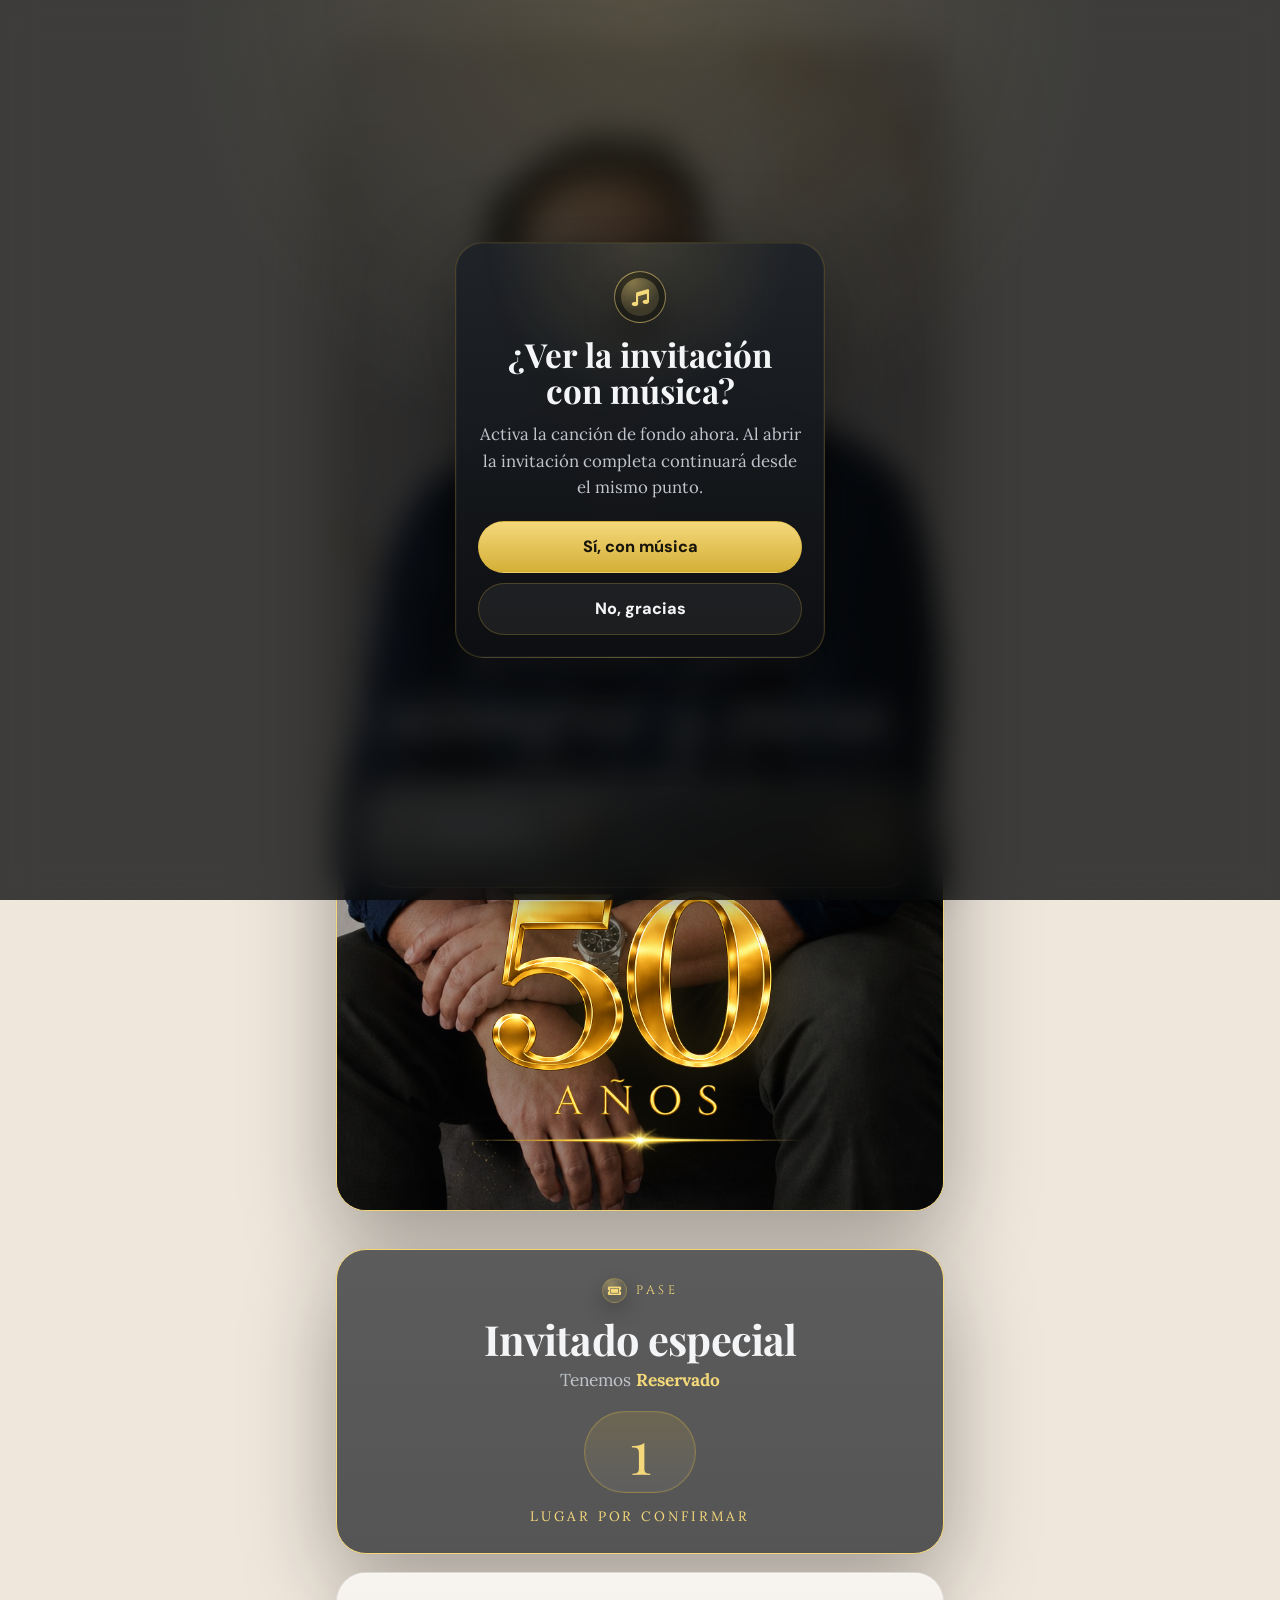
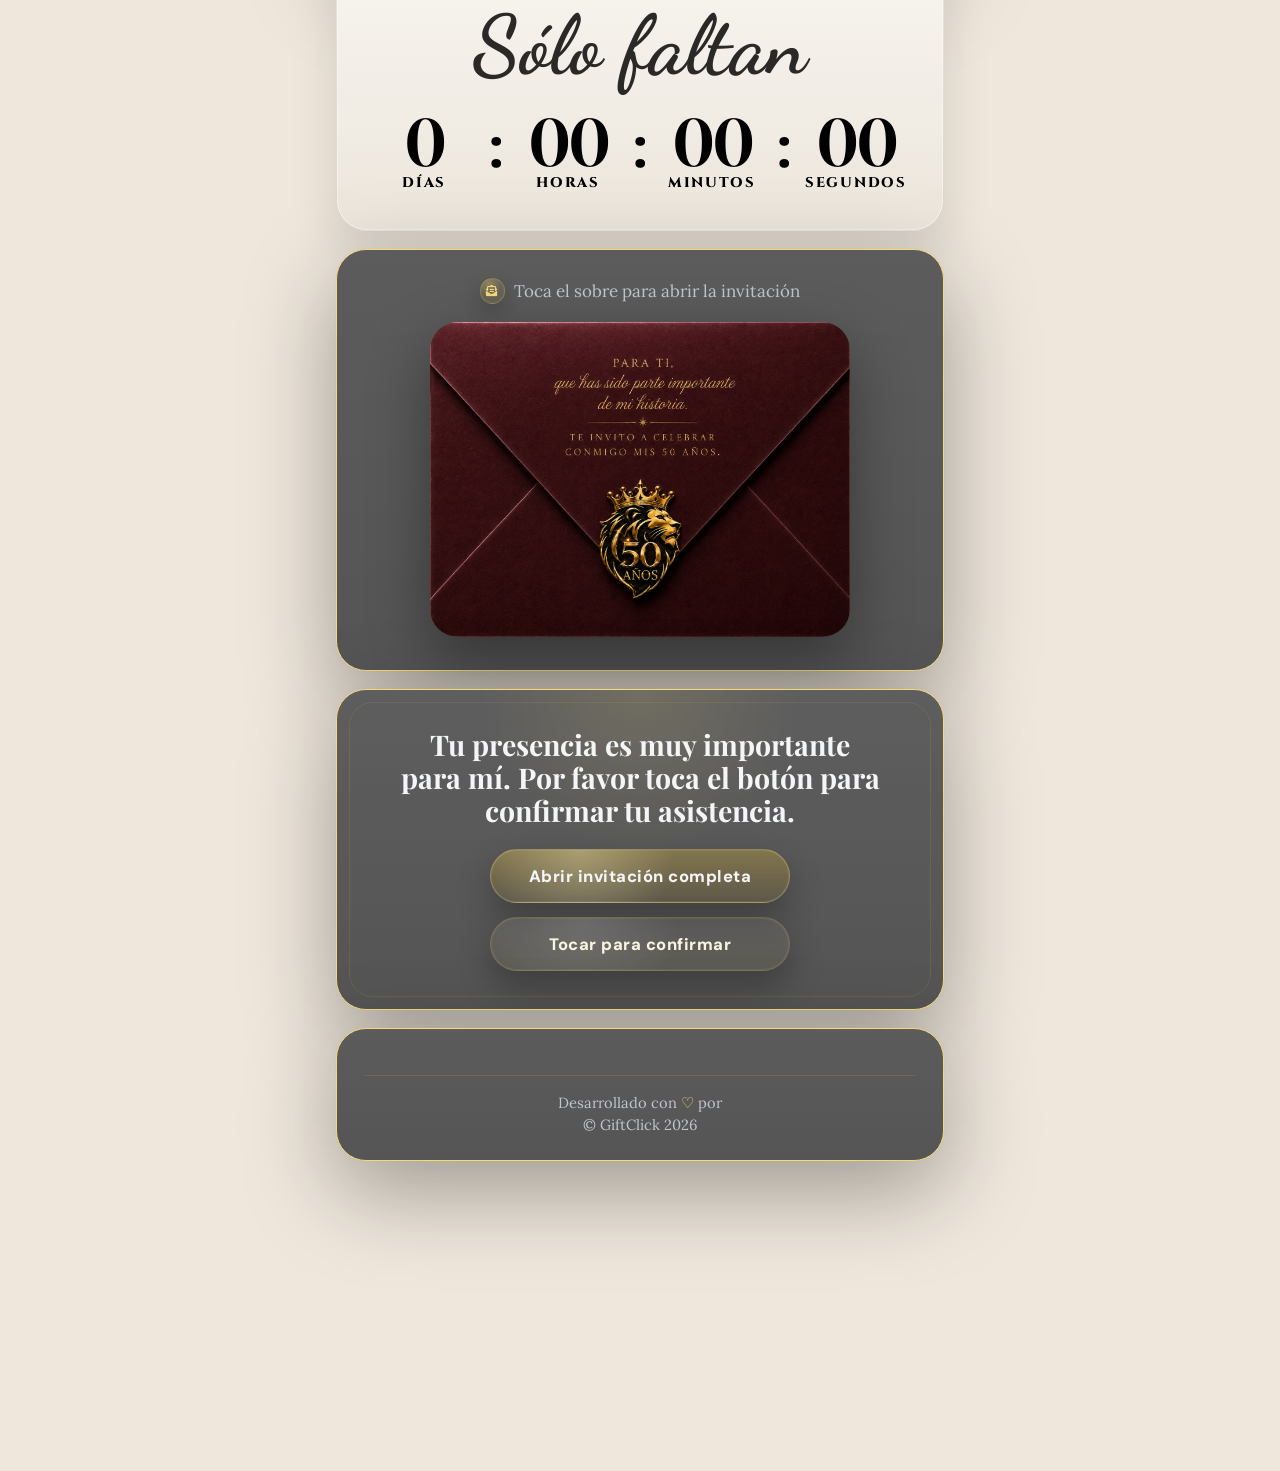
==== commit 693e011f: "Actualizar index.html" ====
--- a/index.html
+++ b/index.html
@@ -34,8 +34,7 @@
     <main class="page-shell cover-layout">
       <header class="hero-card cover-background overlay-surface">
         <div class="hero-stack">
-          <img style="width: 70%;" class="hero-number" src="assets/hugom.png" alt="50 años">
-          <p class="brand-line" style="margin-bottom: 400px;"></p>
+          <p class="brand-line" style="margin-bottom: 500px;"></p>
           <h1 class="hero-name">Joven por siempre y para siempre.</h1>
           <p class="hero-tag hero-tag--with-number hero-tag--cover-number">
             <img class="hero-tag-number hero-tag-number--large" src="assets/50bien.png" alt="50">
